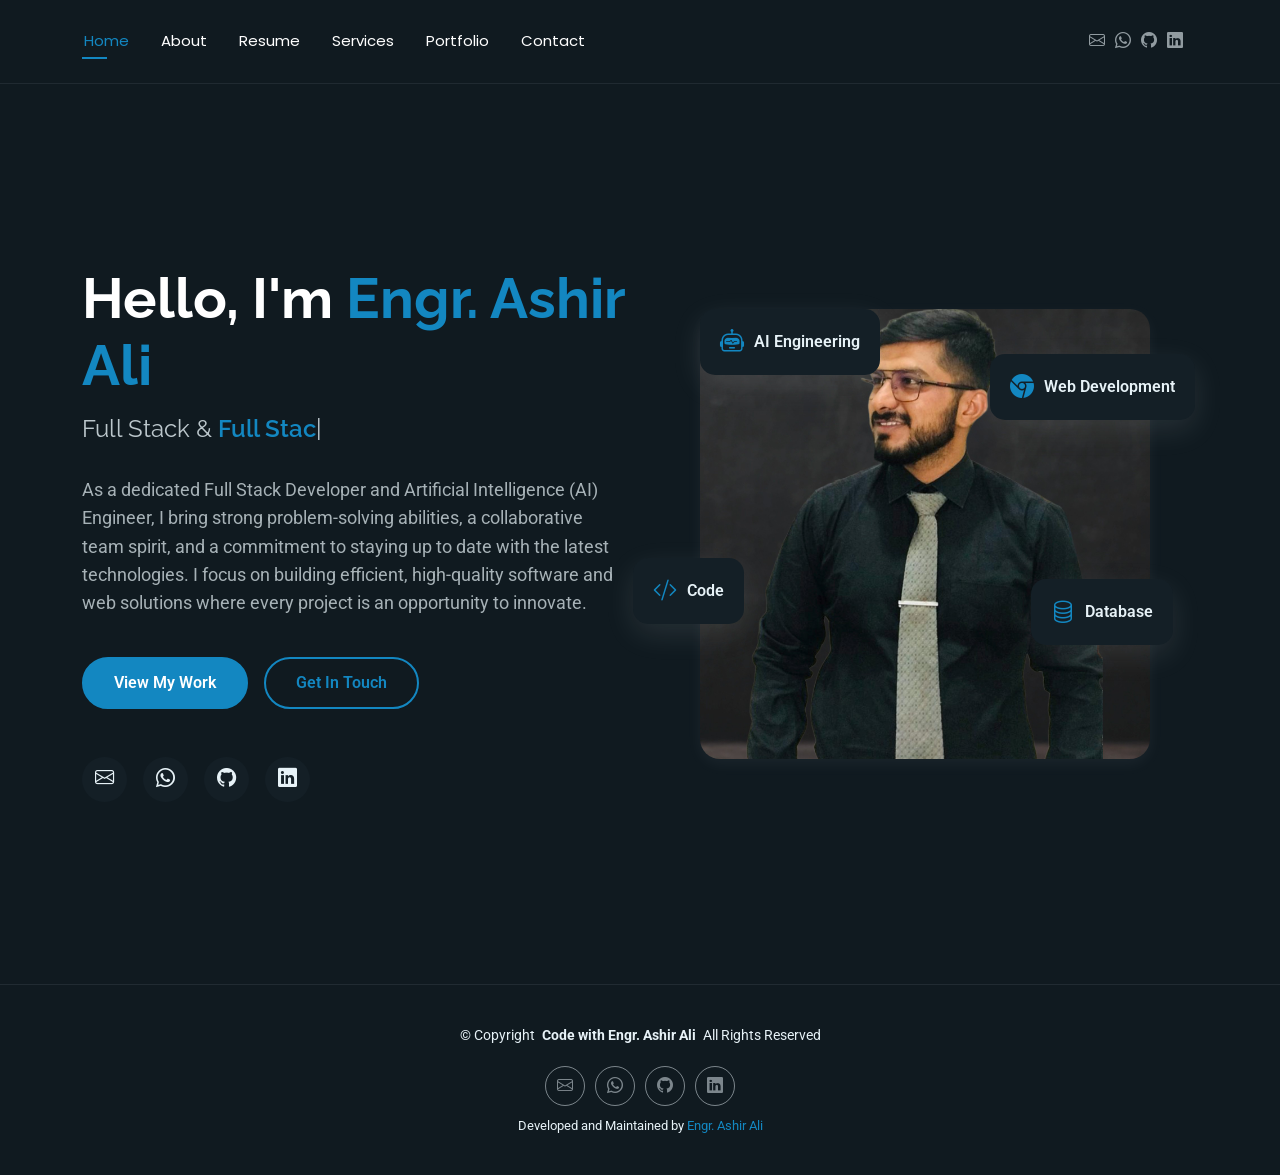
==== index.html @ 97f02782 "Initial commit - Portfolio website" ====
<!DOCTYPE html>
<html lang="en">

<head>
  <meta charset="utf-8">
  <meta content="width=device-width, initial-scale=1.0" name="viewport">
  <title>Home | Engr. Ashir Ali</title>
  <meta name="description" content="">
  <meta name="keywords" content="">

  <!-- Favicons -->
  <link href="assets/img/favicon.png" rel="icon">
  <link href="assets/img/apple-touch-icon.png" rel="apple-touch-icon">

  <!-- Fonts -->
  <link href="https://fonts.googleapis.com" rel="preconnect">
  <link href="https://fonts.gstatic.com" rel="preconnect" crossorigin>
  <link href="https://fonts.googleapis.com/css2?family=Roboto:ital,wght@0,100;0,300;0,400;0,500;0,700;0,900;1,100;1,300;1,400;1,500;1,700;1,900&family=Poppins:ital,wght@0,100;0,200;0,300;0,400;0,500;0,600;0,700;0,800;0,900;1,100;1,200;1,300;1,400;1,500;1,600;1,700;1,800;1,900&family=Raleway:ital,wght@0,100;0,200;0,300;0,400;0,500;0,600;0,700;0,800;0,900;1,100;1,200;1,300;1,400;1,500;1,600;1,700;1,800;1,900&display=swap" rel="stylesheet">

  <!-- Vendor CSS Files -->
  <link href="assets/vendor/bootstrap/css/bootstrap.min.css" rel="stylesheet">
  <link href="assets/vendor/bootstrap-icons/bootstrap-icons.css" rel="stylesheet">
  <link href="assets/vendor/aos/aos.css" rel="stylesheet">
  <link href="assets/vendor/swiper/swiper-bundle.min.css" rel="stylesheet">
  <link href="assets/vendor/glightbox/css/glightbox.min.css" rel="stylesheet">

  <!-- Main CSS File -->
  <link href="assets/css/main.css" rel="stylesheet">

  
</head>

<body class="index-page">

  <header id="header" class="header d-flex align-items-center light-background sticky-top">
    <div class="container position-relative d-flex align-items-center justify-content-between">

      <!-- <a href="index.html" class="logo d-flex align-items-center me-auto me-xl-0">
      <img src="assets/img/logo.webp" alt="">
      <h1 class="sitename">FolioOne</h1> 
    </a> -->

      <nav id="navmenu" class="navmenu">
        <ul>
          <li><a href="index.html" class="active">Home</a></li>
          <li><a href="about.html">About</a></li>
          <li><a href="resume.html">Resume</a></li>
          <li><a href="services.html">Services</a></li>
          <li><a href="portfolio.html">Portfolio</a></li>
          <!-- <li class="dropdown"><a href="#"><span>Dropdown</span> <i class="bi bi-chevron-down toggle-dropdown"></i></a>
            <ul>
              <li><a href="#">Dropdown 1</a></li>
              <li class="dropdown"><a href="#"><span>Deep Dropdown</span> <i class="bi bi-chevron-down toggle-dropdown"></i></a>
                <ul>
                  <li><a href="#">Deep Dropdown 1</a></li>
                  <li><a href="#">Deep Dropdown 2</a></li>
                  <li><a href="#">Deep Dropdown 3</a></li>
                  <li><a href="#">Deep Dropdown 4</a></li>
                  <li><a href="#">Deep Dropdown 5</a></li>
                </ul>
              </li>
              <li><a href="#">Dropdown 2</a></li>
              <li><a href="#">Dropdown 3</a></li>
              <li><a href="#">Dropdown 4</a></li>
            </ul>
          </li> -->
          <li><a href="contact.html">Contact</a></li>
        </ul>
        <i class="mobile-nav-toggle d-xl-none bi bi-list"></i>
      </nav>

      <div class="header-social-links">
        <a href="mailto:ashirbhalli482@gmail.com" target="_blank" class="email"><i class="bi bi-envelope"></i></a>
        <a href="https://chat.whatsapp.com/+96878351693" target="_blank" class="phone"><i class="bi bi-whatsapp"></i></a>
        <a href="https://github.com/ashirbhalli482-ops" target="_blank" rel="noopener noreferrer" class="github"><i class="bi bi-github"></i></a>
        <a href="https://www.linkedin.com/in/ashir-ali-4512831a4" target="_blank" rel="noopener noreferrer" class="linkedin"><i class="bi bi-linkedin"></i></a>
      </div>

    </div>
  </header>

  <main class="main">

    <!-- Hero Section -->
    <section id="hero" class="hero section">

      <div class="container" data-aos="fade-up" data-aos-delay="100">

        <div class="row gy-4 align-items-center">
          <div class="col-lg-6 order-2 order-lg-1">
            <div class="hero-content">
              <h1 data-aos="fade-up" data-aos-delay="200">Hello, I'm <span class="highlight">Engr. Ashir Ali</span></h1>
              <h2 data-aos="fade-up" data-aos-delay="300">Full Stack &amp; <span class="typed" data-typed-items="Full Stack Developer, AI Engineer, Software Engineer, ML Engineer, Web Developer"></span></h2>
              <p data-aos="fade-up" data-aos-delay="400">
                As a dedicated Full Stack Developer and Artificial Intelligence (AI) Engineer, I bring strong problem‑solving abilities,
                a collaborative team spirit, and a commitment to staying up to date with the latest technologies. I focus on building
                efficient, high‑quality software and web solutions where every project is an opportunity to innovate.
              </p>
              <div class="hero-actions" data-aos="fade-up" data-aos-delay="500">
                <a href="portfolio.html" class="btn btn-primary">View My Work</a>
                <a href="contact.html" class="btn btn-outline">Get In Touch</a>
              </div>
              <div class="social-links" data-aos="fade-up" data-aos-delay="600">
                <a href="mailto:ashirbhalli482@gmail.com" target="_blank"><i class="bi bi-envelope"></i></a>
                <a href="https://chat.whatsapp.com/+96878351693" target="_blank"><i class="bi bi-whatsapp"></i></a>
                <a href="https://github.com/ashirbhalli482-ops" target="_blank" rel="noopener noreferrer"><i class="bi bi-github"></i></a>
                <a href="https://www.linkedin.com/in/ashir-ali-4512831a4" target="_blank" rel="noopener noreferrer"><i class="bi bi-linkedin"></i></a>
              </div>
            </div>
          </div>
          <div class="col-lg-6 order-1 order-lg-2">
            <div class="hero-image" data-aos="zoom-in" data-aos-delay="300">
              <div class="image-wrapper">
                <img src="assets/img/profile/profile-square-11.jpg" alt="Sarah Mitchell" class="img-fluid">
                <div class="floating-elements">
                  <div class="floating-card design" data-aos="fade-left" data-aos-delay="900">
                    <i class="bi bi-browser-chrome"></i>
                    <span>Web Development</span>
                  </div>
                  <div class="floating-card code" data-aos="fade-right" data-aos-delay="900">
                    <i class="bi bi-code-slash"></i>
                    <span>Code</span>
                  </div>
                  <div class="floating-card ai" data-aos="fade-left" data-aos-delay="900">
                    <i class="bi bi-robot"></i>
                    <span>AI Engineering</span>
                  </div>
                  <div class="floating-card creativity" data-aos="fade-right" data-aos-delay="900">
                    <i class="bi bi-database"></i>
                    <span>Database</span>
                  </div>
                </div>
              </div>
            </div>
          </div>
        </div>

      </div>

    </section><!-- /Hero Section -->

  </main>

  <footer id="footer" class="footer">

    <div class="container">
      <div class="copyright text-center ">
        <p>© <span>Copyright</span> <strong class="px-1 sitename">Code with Engr. Ashir Ali</strong> <span>All Rights Reserved<br></span></p>
      </div>
      <div class="social-links d-flex justify-content-center">
        <a href="mailto:ashirbhalli482@gmail.com" target="_blank"><i class="bi bi-envelope"></i></a>
        <a href="https://chat.whatsapp.com/+96878351693" target="_blank"><i class="bi bi-whatsapp"></i></a>
        <a href="https://github.com/ashirbhalli482-ops" target="_blank" rel="noopener noreferrer"><i class="bi bi-github"></i></a>
        <a href="https://www.linkedin.com/in/ashir-ali-4512831a4" target="_blank" rel="noopener noreferrer"><i class="bi bi-linkedin"></i></a>
      </div>
      <div class="credits">
       
        Developed and Maintained by <a href="#">Engr. Ashir Ali</a> 
      </div>
    </div>

  </footer>

  <!-- Scroll Top -->
  <a href="#" id="scroll-top" class="scroll-top d-flex align-items-center justify-content-center"><i class="bi bi-arrow-up-short"></i></a>

  <!-- Preloader -->
  <div id="preloader"></div>

  <!-- Vendor JS Files -->
  <script src="assets/vendor/bootstrap/js/bootstrap.bundle.min.js"></script>
  <script src="assets/vendor/php-email-form/validate.js"></script>
  <script src="assets/vendor/aos/aos.js"></script>
  <script src="assets/vendor/typed.js/typed.umd.js"></script>
  <script src="assets/vendor/waypoints/noframework.waypoints.js"></script>
  <script src="assets/vendor/purecounter/purecounter_vanilla.js"></script>
  <script src="assets/vendor/swiper/swiper-bundle.min.js"></script>
  <script src="assets/vendor/imagesloaded/imagesloaded.pkgd.min.js"></script>
  <script src="assets/vendor/isotope-layout/isotope.pkgd.min.js"></script>
  <script src="assets/vendor/glightbox/js/glightbox.min.js"></script>

  <!-- Main JS File -->
  <script src="assets/js/main.js"></script>

</body>

</html>
---- assets/css/main.css ----
/**
* Template Name: FolioOne
* Template URL: https://bootstrapmade.com/folioone-bootstrap-portfolio-website-template/
* Updated: Aug 23 2025 with Bootstrap v5.3.7
* Author: BootstrapMade.com
* License: https://bootstrapmade.com/license/
*/

/*--------------------------------------------------------------
# Font & Color Variables
# Help: https://bootstrapmade.com/color-system/
--------------------------------------------------------------*/
/* Fonts */
:root {
  --default-font: "Roboto",  system-ui, -apple-system, "Segoe UI", Roboto, "Helvetica Neue", Arial, "Noto Sans", "Liberation Sans", sans-serif, "Apple Color Emoji", "Segoe UI Emoji", "Segoe UI Symbol", "Noto Color Emoji";
  --heading-font: "Raleway",  sans-serif;
  --nav-font: "Poppins",  sans-serif;
}

/* Global Colors - The following color variables are used throughout the website. Updating them here will change the color scheme of the entire website */
:root { 
  --background-color: #101a20; /* Background color for the entire website, including individual sections */
  --default-color: #e7f2f7; /* Default color used for the majority of the text content across the entire website */
  --heading-color: #ffffff; /* Color for headings, subheadings and title throughout the website */
  --accent-color: #1387c1; /* Accent color that represents your brand on the website. It's used for buttons, links, and other elements that need to stand out */
  --surface-color: #141f26; /* The surface color is used as a background of boxed elements within sections, such as cards, icon boxes, or other elements that require a visual separation from the global background. */
  --contrast-color: #ffffff; /* Contrast color for text, ensuring readability against backgrounds of accent, heading, or default colors. */
}

/* Nav Menu Colors - The following color variables are used specifically for the navigation menu. They are separate from the global colors to allow for more customization options */
:root {
  --nav-color: #ffffff;  /* The default color of the main navmenu links */
  --nav-hover-color: #1387c1; /* Applied to main navmenu links when they are hovered over or active */
  --nav-mobile-background-color: #213642; /* Used as the background color for mobile navigation menu */
  --nav-dropdown-background-color: #051117; /* Used as the background color for dropdown items that appear when hovering over primary navigation items */
  --nav-dropdown-color: #e7f2f7; /* Used for navigation links of the dropdown items in the navigation menu. */
  --nav-dropdown-hover-color: #1387c1; /* Similar to --nav-hover-color, this color is applied to dropdown navigation links when they are hovered over. */
}

/* Color Presets - These classes override global colors when applied to any section or element, providing reuse of the sam color scheme. */

.light-background {
  --background-color: #142027;
  --surface-color: #325264;
}

.dark-background {
  --background-color: #0b1419;
  --default-color: #ffffff;
  --heading-color: #ffffff;
  --surface-color: #252525;
  --contrast-color: #ffffff;
}

/* Smooth scroll */
:root {
  scroll-behavior: smooth;
}

/*--------------------------------------------------------------
# General Styling & Shared Classes
--------------------------------------------------------------*/
body {
  color: var(--default-color);
  background-color: var(--background-color);
  font-family: var(--default-font);
}

a {
  color: var(--accent-color);
  text-decoration: none;
  transition: 0.3s;
}

a:hover {
  color: color-mix(in srgb, var(--accent-color), transparent 25%);
  text-decoration: none;
}

h1,
h2,
h3,
h4,
h5,
h6 {
  color: var(--heading-color);
  font-family: var(--heading-font);
}

/* PHP Email Form Messages
------------------------------*/
.php-email-form .error-message {
  display: none;
  background: #df1529;
  color: #ffffff;
  text-align: left;
  padding: 15px;
  margin-bottom: 24px;
  font-weight: 600;
}

.php-email-form .sent-message {
  display: none;
  color: #ffffff;
  background: #059652;
  text-align: center;
  padding: 15px;
  margin-bottom: 24px;
  font-weight: 600;
}

.php-email-form .loading {
  display: none;
  background: var(--surface-color);
  text-align: center;
  padding: 15px;
  margin-bottom: 24px;
}

.php-email-form .loading:before {
  content: "";
  display: inline-block;
  border-radius: 50%;
  width: 24px;
  height: 24px;
  margin: 0 10px -6px 0;
  border: 3px solid var(--accent-color);
  border-top-color: var(--surface-color);
  animation: php-email-form-loading 1s linear infinite;
}

@keyframes php-email-form-loading {
  0% {
    transform: rotate(0deg);
  }

  100% {
    transform: rotate(360deg);
  }
}

/*--------------------------------------------------------------
# Global Header
--------------------------------------------------------------*/
.header {
  --background-color: rgba(255, 255, 255, 0);
  color: var(--default-color);
  background-color: var(--background-color);
  padding: 15px 0;
  transition: all 0.5s;
  z-index: 997;
  border-bottom: 1px solid color-mix(in srgb, var(--default-color), transparent 92%);
}

.header .logo {
  line-height: 1;
}

.header .logo img {
  max-height: 36px;
  margin-right: 8px;
}

.header .logo h1 {
  font-size: 32px;
  margin: 0;
  font-weight: 400;
  color: var(--heading-color);
}

.header .header-social-links {
  padding-right: 15px;
}

.header .header-social-links a {
  color: color-mix(in srgb, var(--default-color), transparent 40%);
  padding-left: 6px;
  display: inline-block;
  transition: 0.3s;
  font-size: 16px;
}

.header .header-social-links a:hover {
  color: var(--default-color);
}

.header .header-social-links a i {
  line-height: 0px;
}

@media (max-width: 1200px) {
  .header .logo {
    order: 1;
  }

  .header .header-social-links {
    order: 2;
  }

  .header .navmenu {
    order: 3;
  }
}

/* Global Header on Scroll
------------------------------*/
.scrolled .header {
  --background-color: rgba(16, 26, 32, 0.9);
}

/*--------------------------------------------------------------
# Navigation Menu
--------------------------------------------------------------*/
/* Desktop Navigation */
@media (min-width: 1200px) {
  .navmenu {
    padding: 0;
  }

  .navmenu ul {
    margin: 0;
    padding: 0;
    display: flex;
    list-style: none;
    align-items: center;
  }

  .navmenu li {
    position: relative;
  }

  .navmenu>ul>li {
    white-space: nowrap;
    padding: 15px 28px 15px 0;
  }

  .navmenu>ul>li:last-child {
    padding-right: 0;
  }

  .navmenu a,
  .navmenu a:focus {
    color: var(--nav-color);
    font-size: 15px;
    padding: 0 2px;
    font-family: var(--nav-font);
    font-weight: 400;
    display: flex;
    align-items: center;
    justify-content: space-between;
    white-space: nowrap;
    transition: 0.3s;
    position: relative;
  }

  .navmenu a i,
  .navmenu a:focus i {
    font-size: 12px;
    line-height: 0;
    margin-left: 5px;
    transition: 0.3s;
  }

  .navmenu>ul>li>a:before {
    content: "";
    position: absolute;
    height: 2px;
    bottom: -6px;
    left: 0;
    background-color: var(--nav-hover-color);
    visibility: hidden;
    width: 0px;
    transition: all 0.3s ease-in-out 0s;
  }

  .navmenu a:hover:before,
  .navmenu li:hover>a:before,
  .navmenu .active:before {
    visibility: visible;
    width: 25px;
  }

  .navmenu li:hover>a,
  .navmenu .active,
  .navmenu .active:focus {
    color: var(--nav-hover-color);
  }

  .navmenu .dropdown ul {
    margin: 0;
    padding: 10px 0;
    background: var(--nav-dropdown-background-color);
    display: block;
    position: absolute;
    visibility: hidden;
    left: -5px;
    top: 130%;
    opacity: 0;
    transition: 0.3s;
    border-radius: 4px;
    z-index: 99;
    box-shadow: 0px 0px 30px rgba(0, 0, 0, 0.1);
  }

  .navmenu .dropdown ul li {
    min-width: 200px;
  }

  .navmenu .dropdown ul a {
    padding: 10px 20px;
    font-size: 15px;
    text-transform: none;
    color: var(--nav-dropdown-color);
  }

  .navmenu .dropdown ul a i {
    font-size: 12px;
  }

  .navmenu .dropdown ul a:hover,
  .navmenu .dropdown ul .active:hover,
  .navmenu .dropdown ul li:hover>a {
    color: var(--nav-dropdown-hover-color);
  }

  .navmenu .dropdown:hover>ul {
    opacity: 1;
    top: 100%;
    visibility: visible;
  }

  .navmenu .dropdown .dropdown ul {
    top: 0;
    left: -90%;
    visibility: hidden;
  }

  .navmenu .dropdown .dropdown:hover>ul {
    opacity: 1;
    top: 0;
    left: -100%;
    visibility: visible;
  }
}

/* Mobile Navigation */
@media (max-width: 1199px) {
  .mobile-nav-toggle {
    color: var(--nav-color);
    font-size: 28px;
    line-height: 0;
    margin-right: 10px;
    cursor: pointer;
    transition: color 0.3s;
  }

  .navmenu {
    padding: 0;
    z-index: 9997;
  }

  .navmenu ul {
    display: none;
    list-style: none;
    position: absolute;
    inset: 60px 20px 20px 20px;
    padding: 10px 0;
    margin: 0;
    border-radius: 6px;
    background-color: var(--nav-mobile-background-color);
    border: 1px solid color-mix(in srgb, var(--default-color), transparent 90%);
    box-shadow: none;
    overflow-y: auto;
    transition: 0.3s;
    z-index: 9998;
  }

  .navmenu a,
  .navmenu a:focus {
    color: var(--nav-dropdown-color);
    padding: 10px 20px;
    font-family: var(--nav-font);
    font-size: 17px;
    font-weight: 500;
    display: flex;
    align-items: center;
    justify-content: space-between;
    white-space: nowrap;
    transition: 0.3s;
  }

  .navmenu a i,
  .navmenu a:focus i {
    font-size: 12px;
    line-height: 0;
    margin-left: 5px;
    width: 30px;
    height: 30px;
    display: flex;
    align-items: center;
    justify-content: center;
    border-radius: 50%;
    transition: 0.3s;
    background-color: color-mix(in srgb, var(--accent-color), transparent 90%);
  }

  .navmenu a i:hover,
  .navmenu a:focus i:hover {
    background-color: var(--accent-color);
    color: var(--contrast-color);
  }

  .navmenu a:hover,
  .navmenu .active,
  .navmenu .active:focus {
    color: var(--nav-dropdown-hover-color);
  }

  .navmenu .active i,
  .navmenu .active:focus i {
    background-color: var(--accent-color);
    color: var(--contrast-color);
    transform: rotate(180deg);
  }

  .navmenu .dropdown ul {
    position: static;
    display: none;
    z-index: 99;
    padding: 10px 0;
    margin: 10px 20px;
    background-color: var(--nav-dropdown-background-color);
    transition: all 0.5s ease-in-out;
  }

  .navmenu .dropdown ul ul {
    background-color: rgba(33, 37, 41, 0.1);
  }

  .navmenu .dropdown>.dropdown-active {
    display: block;
    background-color: rgba(33, 37, 41, 0.03);
  }

  .mobile-nav-active {
    overflow: hidden;
  }

  .mobile-nav-active .mobile-nav-toggle {
    color: #fff;
    position: absolute;
    font-size: 32px;
    top: 15px;
    right: 15px;
    margin-right: 0;
    z-index: 9999;
  }

  .mobile-nav-active .navmenu {
    position: fixed;
    overflow: hidden;
    inset: 0;
    background: rgba(33, 37, 41, 0.8);
    transition: 0.3s;
  }

  .mobile-nav-active .navmenu>ul {
    display: block;
  }
}

/*--------------------------------------------------------------
# Global Footer
--------------------------------------------------------------*/
.footer {
  color: var(--default-color);
  background-color: var(--background-color);
  font-size: 14px;
  padding: 40px 0;
  position: relative;
  border-top: 1px solid color-mix(in srgb, var(--default-color), transparent 92%);
}

.footer .copyright p {
  margin-bottom: 0;
}

.footer .social-links {
  margin-top: 20px;
}

.footer .social-links a {
  display: flex;
  align-items: center;
  justify-content: center;
  width: 40px;
  height: 40px;
  border-radius: 50%;
  border: 1px solid color-mix(in srgb, var(--default-color), transparent 50%);
  font-size: 16px;
  color: color-mix(in srgb, var(--default-color), transparent 50%);
  margin: 0 5px;
  transition: 0.3s;
}

.footer .social-links a:hover {
  color: var(--accent-color);
  border-color: var(--accent-color);
}

.footer .credits {
  margin-top: 10px;
  font-size: 13px;
  text-align: center;
}

/*--------------------------------------------------------------
# Preloader
--------------------------------------------------------------*/
#preloader {
  position: fixed;
  inset: 0;
  z-index: 9999;
  overflow: hidden;
  background-color: var(--background-color);
  transition: all 0.6s ease-out;
  width: 100%;
  height: 100vh;
}

#preloader:before,
#preloader:after {
  content: "";
  position: absolute;
  border: 4px solid var(--accent-color);
  border-radius: 50%;
  animation: animate-preloader 2s cubic-bezier(0, 0.2, 0.8, 1) infinite;
}

#preloader:after {
  animation-delay: -0.5s;
}

@keyframes animate-preloader {
  0% {
    width: 10px;
    height: 10px;
    top: calc(50% - 5px);
    left: calc(50% - 5px);
    opacity: 1;
  }

  100% {
    width: 72px;
    height: 72px;
    top: calc(50% - 36px);
    left: calc(50% - 36px);
    opacity: 0;
  }
}

/*--------------------------------------------------------------
# Scroll Top Button
--------------------------------------------------------------*/
.scroll-top {
  position: fixed;
  visibility: hidden;
  opacity: 0;
  right: 15px;
  bottom: -15px;
  z-index: 99999;
  background-color: var(--accent-color);
  width: 44px;
  height: 44px;
  border-radius: 50px;
  transition: all 0.4s;
}

.scroll-top i {
  font-size: 24px;
  color: var(--contrast-color);
  line-height: 0;
}

.scroll-top:hover {
  background-color: color-mix(in srgb, var(--accent-color), transparent 20%);
  color: var(--contrast-color);
}

.scroll-top.active {
  visibility: visible;
  opacity: 1;
  bottom: 15px;
}

/*--------------------------------------------------------------
# Disable aos animation delay on mobile devices
--------------------------------------------------------------*/
@media screen and (max-width: 768px) {
  [data-aos-delay] {
    transition-delay: 0 !important;
  }
}

/*--------------------------------------------------------------
# Global Page Titles & Breadcrumbs
--------------------------------------------------------------*/
.page-title {
  color: var(--default-color);
  background-color: var(--background-color);
  position: relative;
}

.page-title .heading {
  padding: 80px 0;
  border-top: 1px solid color-mix(in srgb, var(--default-color), transparent 90%);
}

.page-title .heading h1 {
  font-size: 38px;
  font-weight: 700;
}

.page-title nav {
  background-color: color-mix(in srgb, var(--default-color), transparent 96%);
  padding: 20px 0;
}

.page-title nav ol {
  display: flex;
  flex-wrap: wrap;
  list-style: none;
  padding: 0;
  margin: 0;
  font-size: 16px;
  font-weight: 400;
}

.page-title nav ol li+li {
  padding-left: 10px;
}

.page-title nav ol li+li::before {
  content: "/";
  display: inline-block;
  padding-right: 10px;
  color: color-mix(in srgb, var(--default-color), transparent 70%);
}

/*--------------------------------------------------------------
# Global Sections
--------------------------------------------------------------*/
section,
.section {
  color: var(--default-color);
  background-color: var(--background-color);
  padding: 60px 0;
  scroll-margin-top: 100px;
  overflow: clip;
}

@media (max-width: 1199px) {

  section,
  .section {
    scroll-margin-top: 66px;
  }
}

/*--------------------------------------------------------------
# Global Section Titles
--------------------------------------------------------------*/
.section-title {
  text-align: center;
  padding-bottom: 60px;
  position: relative;
}

.section-title h2 {
  font-size: 3.5rem;
  font-weight: 400;
  line-height: 1.2;
  color: var(--heading-color);
  margin-bottom: 1.5rem;
  letter-spacing: -1px;
}

@media (max-width: 768px) {
  .section-title h2 {
    font-size: 2.5rem;
  }
}

.section-title p {
  font-size: 1.125rem;
  line-height: 1.8;
  color: color-mix(in srgb, var(--default-color), transparent 25%);
  max-width: 900px;
  margin: 0 auto;
  text-wrap: balance;
}

/*--------------------------------------------------------------
# Hero Section
--------------------------------------------------------------*/
.hero {
  padding: 80px 0;
  min-height: 100vh;
  display: flex;
  align-items: center;
}

.hero .hero-content h1 {
  font-size: 3.5rem;
  font-weight: 700;
  margin-bottom: 1rem;
  line-height: 1.2;
}

.hero .hero-content h1 .highlight {
  color: var(--accent-color);
  position: relative;
}

.hero .hero-content h1 .highlight::after {
  content: "";
  position: absolute;
  bottom: 0;
  left: 0;
  width: 100%;
  height: 3px;
  background: linear-gradient(90deg, var(--accent-color), color-mix(in srgb, var(--accent-color), transparent 50%));
  border-radius: 2px;
}

@media (max-width: 768px) {
  .hero .hero-content h1 {
    font-size: 2.5rem;
  }
}

.hero .hero-content h2 {
  font-size: 1.5rem;
  font-weight: 400;
  margin-bottom: 2rem;
  color: color-mix(in srgb, var(--default-color), transparent 20%);
}

.hero .hero-content h2 .typed {
  color: var(--accent-color);
  font-weight: 600;
}

@media (max-width: 768px) {
  .hero .hero-content h2 {
    font-size: 1.25rem;
  }
}

.hero .hero-content p {
  font-size: 1.1rem;
  line-height: 1.6;
  margin-bottom: 2.5rem;
  color: color-mix(in srgb, var(--default-color), transparent 30%);
}

.hero .hero-actions {
  display: flex;
  gap: 1rem;
  margin-bottom: 3rem;
}

.hero .hero-actions .btn {
  padding: 12px 30px;
  border-radius: 50px;
  font-weight: 600;
  text-decoration: none;
  transition: all 0.3s ease;
  border: 2px solid;
}

.hero .hero-actions .btn.btn-primary {
  background: var(--accent-color);
  color: var(--contrast-color);
  border-color: var(--accent-color);
}

.hero .hero-actions .btn.btn-primary:hover {
  background: color-mix(in srgb, var(--accent-color), black 15%);
  border-color: color-mix(in srgb, var(--accent-color), black 15%);
  transform: translateY(-2px);
}

.hero .hero-actions .btn.btn-outline {
  background: transparent;
  color: var(--accent-color);
  border-color: var(--accent-color);
}

.hero .hero-actions .btn.btn-outline:hover {
  transform: translateY(-2px);
}

@media (max-width: 576px) {
  .hero .hero-actions {
    flex-direction: column;
  }

  .hero .hero-actions .btn {
    text-align: center;
  }
}

.hero .social-links {
  display: flex;
  gap: 1rem;
}

.hero .social-links a {
  width: 45px;
  height: 45px;
  background: var(--surface-color);
  border-radius: 50%;
  display: flex;
  align-items: center;
  justify-content: center;
  color: var(--default-color);
  font-size: 1.2rem;
  transition: all 0.3s ease;
}

.hero .social-links a:hover {
  background: var(--accent-color);
  color: var(--contrast-color);
  transform: translateY(-3px);
  box-shadow: 0 8px 25px color-mix(in srgb, var(--accent-color), transparent 70%);
}

.hero .hero-image {
  position: relative;
}

.hero .hero-image .image-wrapper {
  position: relative;
  max-width: 450px;
  margin: 0 auto;
}

.hero .hero-image .image-wrapper img {
  border-radius: 20px;
  box-shadow: 0 5px 15px color-mix(in srgb, var(--default-color), transparent 95%);
  transition: transform 0.3s ease;
}

.hero .hero-image .image-wrapper img:hover {
  transform: scale(1.02);
}

.hero .hero-image .floating-elements {
  position: absolute;
  top: 0;
  left: 0;
  right: 0;
  bottom: 0;
  pointer-events: none;
}

.hero .hero-image .floating-elements .floating-card {
  position: absolute;
  background: var(--surface-color);
  padding: 15px 20px;
  border-radius: 15px;
  box-shadow: 0 10px 30px color-mix(in srgb, var(--default-color), transparent 90%);
  display: flex;
  align-items: center;
  gap: 10px;
  font-weight: 600;
  animation: float 3s ease-in-out infinite;
}

.hero .hero-image .floating-elements .floating-card i {
  font-size: 1.5rem;
  color: var(--accent-color);
}

.hero .hero-image .floating-elements .floating-card.design {
  top: 10%;
  right: -10%;
  animation-delay: 0s;
}

.hero .hero-image .floating-elements .floating-card.code {
  bottom: 30%;
  left: -15%;
  animation-delay: 1s;
}

.hero .hero-image .floating-elements .floating-card.creativity {
  top: 60%;
  right: -5%;
  animation-delay: 2s;
}

@media (max-width: 992px) {
  .hero .hero-image .floating-elements .floating-card {
    display: none;
  }
}

@keyframes float {

  0%,
  100% {
    transform: translateY(0px);
  }

  50% {
    transform: translateY(-10px);
  }
}

@media (max-width: 992px) {
  .hero .hero-content {
    text-align: center;
    margin-bottom: 3rem;
  }
}

/*--------------------------------------------------------------
# About Section
--------------------------------------------------------------*/
.about .intro-content .eyebrow {
  display: inline-block;
  letter-spacing: 0.12em;
  text-transform: uppercase;
  font-size: 12px;
  color: color-mix(in srgb, var(--default-color), transparent 40%);
  margin-bottom: 16px;
}

.about .intro-content .headline {
  font-family: var(--heading-font);
  font-weight: 300;
  line-height: 1.2;
  font-size: clamp(28px, 4vw, 44px);
  margin: 0 0 24px 0;
}

.about .intro-content .lead {
  font-size: 18px;
  line-height: 1.8;
  color: color-mix(in srgb, var(--default-color), transparent 10%);
  margin-bottom: 24px;
}

.about .intro-content p {
  line-height: 1.8;
  margin-bottom: 24px;
  color: color-mix(in srgb, var(--default-color), transparent 5%);
}

.about .intro-content .cta-group {
  display: flex;
  gap: 24px;
  align-items: center;
  margin-top: 24px;
}

.about .intro-content .cta-group .btn-ghost {
  display: inline-flex;
  align-items: center;
  gap: 8px;
  padding: 12px 18px;
  border-radius: 6px;
  color: var(--accent-color);
  background: color-mix(in srgb, var(--accent-color), transparent 92%);
  border: 1px solid color-mix(in srgb, var(--accent-color), transparent 70%);
  transition: 0.3s ease-in-out;
}

.about .intro-content .cta-group .btn-ghost:hover,
.about .intro-content .cta-group .btn-ghost:focus {
  color: var(--contrast-color);
  background: var(--accent-color);
  border-color: var(--accent-color);
  outline: none;
  box-shadow: 0 0 0 3px color-mix(in srgb, var(--accent-color), transparent 70%);
}

.about .intro-content .cta-group .link-underline {
  display: inline-flex;
  align-items: center;
  gap: 8px;
  position: relative;
  color: var(--accent-color);
  padding-bottom: 4px;
  transition: 0.3s ease-in-out;
}

.about .intro-content .cta-group .link-underline::after {
  content: "";
  position: absolute;
  left: 0;
  right: 0;
  bottom: 0;
  height: 1px;
  background: color-mix(in srgb, var(--accent-color), transparent 40%);
  transform: scaleX(0.4);
  transform-origin: left;
  transition: 0.3s ease-in-out;
}

.about .intro-content .cta-group .link-underline:hover,
.about .intro-content .cta-group .link-underline:focus {
  color: color-mix(in srgb, var(--accent-color), transparent 10%);
  outline: none;
}

.about .intro-content .cta-group .link-underline:hover::after,
.about .intro-content .cta-group .link-underline:focus::after {
  transform: scaleX(1);
}

.about .profile-figure {
  margin: 0;
}

.about .profile-figure .profile-photo {
  width: 88%;
  max-width: 440px;
  border-radius: 18px;
  box-shadow: 0 10px 30px color-mix(in srgb, var(--default-color), transparent 92%);
  transform: translateY(0);
  transition: transform 0.3s ease-in-out;
}

.about .profile-figure .profile-caption {
  margin-top: 24px;
  display: flex;
  align-items: center;
  justify-content: center;
}

.about .profile-figure .profile-caption .meta {
  font-size: 14px;
  color: color-mix(in srgb, var(--default-color), transparent 20%);
}

.about .profile-figure .profile-caption .meta .funfact {
  font-size: 13px;
  margin-top: 4px;
  color: color-mix(in srgb, var(--default-color), transparent 35%);
}

.about .profile-figure:hover .profile-photo {
  transform: translateY(-4px);
}

.about .skill-item {
  padding: 24px;
  border-radius: 6px;
  transition: 0.3s ease-in-out;
  background: color-mix(in srgb, var(--surface-color), var(--accent-color) 2%);
  border: 1px solid color-mix(in srgb, var(--default-color), transparent 88%);
  height: 100%;
}

.about .skill-item i {
  font-size: 24px;
  color: var(--accent-color);
  margin-bottom: 16px;
  display: inline-block;
}

.about .skill-item h3 {
  font-size: 16px;
  margin-bottom: 6px;
  font-weight: 500;
}

.about .skill-item p {
  margin: 0;
  font-size: 14px;
  color: color-mix(in srgb, var(--default-color), transparent 25%);
}

.about .skill-item:hover {
  transform: translateY(-3px);
  border-color: color-mix(in srgb, var(--accent-color), transparent 60%);
  box-shadow: 0 10px 30px color-mix(in srgb, var(--default-color), transparent 92%);
}

.about .timeline-item {
  position: relative;
  padding-left: 26px;
}

.about .timeline-item time {
  display: inline-block;
  font-size: 12px;
  letter-spacing: 0.08em;
  text-transform: uppercase;
  color: color-mix(in srgb, var(--default-color), transparent 45%);
  margin-bottom: 6px;
}

.about .timeline-item h4 {
  font-size: 18px;
  font-weight: 400;
  margin: 0 0 6px;
}

.about .timeline-item p {
  font-size: 14px;
  color: color-mix(in srgb, var(--default-color), transparent 25%);
  margin: 0;
}

.about .timeline-item .dot {
  position: absolute;
  left: 0;
  top: 4px;
  width: 10px;
  height: 10px;
  border-radius: 50%;
  background: var(--accent-color);
  box-shadow: 0 0 0 6px color-mix(in srgb, var(--accent-color), transparent 80%);
}

.about .personal-quote {
  padding: 24px 0;
}

.about .personal-quote p {
  font-family: var(--heading-font);
  font-weight: 300;
  font-size: clamp(20px, 3vw, 28px);
  line-height: 1.5;
  color: color-mix(in srgb, var(--default-color), transparent 5%);
  margin: 0 auto;
  max-width: 800px;
}

.about .fact-pill {
  display: flex;
  align-items: center;
  justify-content: center;
  gap: 10px;
  padding: 10px 14px;
  border-radius: 999px;
  border: 1px solid color-mix(in srgb, var(--default-color), transparent 85%);
  background: var(--surface-color);
  color: color-mix(in srgb, var(--default-color), transparent 10%);
  transition: 0.3s ease-in-out;
}

.about .fact-pill i {
  color: var(--accent-color);
}

.about .fact-pill span {
  font-size: 14px;
}

.about .fact-pill:hover {
  transform: translateY(-2px);
  border-color: color-mix(in srgb, var(--accent-color), transparent 60%);
  box-shadow: 0 10px 30px color-mix(in srgb, var(--default-color), transparent 92%);
}

.about .fact-pill:focus-within {
  box-shadow: 0 0 0 3px color-mix(in srgb, var(--accent-color), transparent 70%);
}

@media (max-width: 992px) {
  .about .profile-figure {
    text-align: center !important;
  }

  .about .profile-figure .profile-photo {
    width: 72%;
  }

  .about .intro-content .cta-group {
    flex-wrap: wrap;
  }
}

@media (max-width: 576px) {
  .about .profile-figure .profile-photo {
    width: 100%;
  }
}

/*--------------------------------------------------------------
# Skills Section
--------------------------------------------------------------*/
.skills .skills-animation > [class*="col-"] {
  display: flex;
}

.skills .skill-box {
  background-color: var(--surface-color);
  padding: 2rem;
  border-radius: 8px;
  box-shadow: 0 0 20px rgba(0, 0, 0, 0.05);
  height: 100%;
  display: flex;
  flex-direction: column;
  justify-content: space-between;
}

.skills .skill-box h3 {
  font-size: 1.2rem;
  margin-bottom: 1rem;
  font-weight: 600;
}

.skills .skill-box p {
  font-size: 0.9rem;
  margin-bottom: 0.8rem;
  opacity: 0.6;
}

.skills .skill-box .progress {
  background-color: color-mix(in srgb, var(--accent-color), transparent 85%);
  border-radius: 50px;
  height: 8px;
  margin-top: 5px;
  overflow: hidden;
}

.skills .skill-box .progress .progress-bar {
  background-color: var(--accent-color);
  height: 100%;
  position: relative;
  border-radius: 50px;
  transition: 0.9s;
  width: 1px;
}

/*--------------------------------------------------------------
# Stats Section
--------------------------------------------------------------*/
.stats .avatars {
  position: relative;
}

.stats .avatars img {
  width: 60px;
  height: 60px;
  border: 3px solid var(--accent-color);
  margin-right: -15px;
  transition: transform 0.3s ease;
}

.stats .avatars img:hover {
  transform: translateY(-5px);
  z-index: 2;
}

.stats .counters h2 {
  color: var(--heading-color);
  font-size: 48px;
  font-weight: 700;
  margin-bottom: 10px;
}

.stats .counters h2 span {
  display: inline-block;
}

.stats .counters p {
  color: var(--default-color);
  font-size: 18px;
  margin: 0;
  opacity: 0.9;
}

@media (max-width: 991px) {
  .stats .row {
    text-align: center;
  }

  .stats .avatars {
    justify-content: center;
    margin-bottom: 40px;
  }

  .stats .counters h2 {
    font-size: 36px;
  }

  .stats .counters p {
    font-size: 16px;
  }

  .stats .counters .col-md-4 {
    margin-bottom: 30px;
  }

  .stats .counters .col-md-4:last-child {
    margin-bottom: 0;
  }
}

@media (max-width: 576px) {
  .stats {
    padding: 60px 0;
  }

  .stats .avatars {
    flex-wrap: wrap;
    justify-content: center;
  }

  .stats .avatars img {
    margin: 0 -8px;
  }
}

/*--------------------------------------------------------------
# Testimonials Section
--------------------------------------------------------------*/
.testimonials .testimonials-carousel,
.testimonials .testimonials-slider {
  overflow: hidden;
}

.testimonials .testimonial-item .testimonial-content {
  border-left: 3px solid var(--accent-color);
  padding-left: 30px;
}

.testimonials .testimonial-item .testimonial-img {
  border-radius: 50%;
  border: 4px solid var(--background-color);
  margin: 0 auto;
}

.testimonials .testimonial-item h3 {
  font-size: 20px;
  font-weight: bold;
  margin: 10px 0 5px 0;
}

.testimonials .testimonial-item h4 {
  font-size: 14px;
  color: color-mix(in srgb, var(--default-color), transparent 40%);
  margin: 0 0 10px 0;
}

.testimonials .testimonial-item .stars i {
  color: #ffc107;
  margin: 0 1px;
}

.testimonials .testimonial-item .quote-icon-left,
.testimonials .testimonial-item .quote-icon-right {
  color: color-mix(in srgb, var(--accent-color), transparent 50%);
  font-size: 26px;
  line-height: 0;
}

.testimonials .testimonial-item .quote-icon-left {
  display: inline-block;
  left: -5px;
  position: relative;
}

.testimonials .testimonial-item .quote-icon-right {
  display: inline-block;
  right: -5px;
  position: relative;
  top: 10px;
  transform: scale(-1, -1);
}

.testimonials .testimonial-item p {
  font-style: italic;
}

.testimonials .swiper-wrapper {
  height: auto;
}

.testimonials .swiper-pagination {
  margin-top: 30px;
  position: relative;
}

.testimonials .swiper-pagination .swiper-pagination-bullet {
  width: 12px;
  height: 12px;
  background-color: color-mix(in srgb, var(--default-color), transparent 85%);
  opacity: 1;
}

.testimonials .swiper-pagination .swiper-pagination-bullet-active {
  background-color: var(--accent-color);
}

/*--------------------------------------------------------------
# Resume Section
--------------------------------------------------------------*/
.resume .resume-item {
  margin-bottom: 3rem;
}

.resume .resume-item .resume-title {
  font-size: 1.75rem;
  font-weight: 700;
  margin-bottom: 1.5rem;
  padding-bottom: 1.5rem;
  position: relative;
  color: var(--heading-color);
}

.resume .resume-item .resume-title::after {
  content: "";
  position: absolute;
  display: block;
  width: 50px;
  height: 3px;
  background: var(--accent-color);
  bottom: 0;
  left: 0;
}

.resume .resume-item .resume-content {
  padding-left: 1.25rem;
  border-left: 2px solid color-mix(in srgb, var(--accent-color), transparent 85%);
}

.resume .resume-item article {
  position: relative;
  margin-bottom: 2.5rem;
}

.resume .resume-item article::before {
  content: "";
  position: absolute;
  width: 16px;
  height: 16px;
  border-radius: 50%;
  left: -1.8rem;
  top: 0.25rem;
  background: var(--background-color);
  border: 2px solid var(--accent-color);
}

.resume .resume-item article h4 {
  font-size: 1.25rem;
  font-weight: 600;
  margin-bottom: 0.5rem;
  color: var(--heading-color);
}

.resume .resume-item article h5 {
  font-size: 1rem;
  background: color-mix(in srgb, var(--accent-color), transparent 92%);
  padding: 0.375rem 0.75rem;
  display: inline-block;
  font-weight: 600;
  margin: 0.5rem 0;
  color: var(--accent-color);
  border-radius: 4px;
}

.resume .resume-item article .institution,
.resume .resume-item article .company {
  font-size: 1rem;
  margin-bottom: 1rem;
  color: color-mix(in srgb, var(--default-color), transparent 25%);
}

.resume .resume-item article p {
  margin-bottom: 1rem;
}

.resume .resume-item article ul {
  padding-left: 1.25rem;
  margin-bottom: 0;
}

.resume .resume-item article ul li {
  padding-bottom: 0.75rem;
  position: relative;
}

.resume .resume-item article ul li:last-child {
  padding-bottom: 0;
}

.resume .skill-item {
  margin-bottom: 2rem;
}

.resume .skill-item h4 {
  font-size: 1rem;
  font-weight: 600;
  margin-bottom: 0.75rem;
  color: var(--heading-color);
}

.resume .skill-item .progress {
  height: 0.75rem;
  background-color: color-mix(in srgb, var(--accent-color), transparent 92%);
  border-radius: 1rem;
  overflow: visible;
}

.resume .skill-item .progress .progress-bar {
  background-color: var(--accent-color);
  position: relative;
  border-radius: 1rem;
  width: 0;
  transition: width 1s ease;
}

.resume .skill-item .progress .progress-bar::after {
  content: attr(aria-valuenow) "%";
  position: absolute;
  right: 0;
  top: -1.75rem;
  font-size: 0.875rem;
  font-weight: 600;
  color: var(--accent-color);
}

@media (max-width: 991.98px) {
  .resume .resume-item {
    margin-bottom: 2rem;
  }
}

@media (max-width: 767.98px) {
  .resume .resume-content {
    padding-left: 1rem !important;
  }

  .resume article::before {
    left: -2rem !important;
  }
}

/*--------------------------------------------------------------
# Services Section
--------------------------------------------------------------*/
.services .service-item {
  display: flex;
  background-color: var(--surface-color);
  border-radius: 12px;
  padding: 2rem;
  height: 100%;
  position: relative;
  overflow: hidden;
  box-shadow: 0 5px 20px rgba(0, 0, 0, 0.03);
  transition: all 0.4s ease;
}

.services .service-item::before {
  content: "";
  position: absolute;
  left: 0;
  top: 0;
  height: 100%;
  width: 4px;
  background-color: var(--accent-color);
  transform: scaleY(0);
  transform-origin: bottom;
  transition: transform 0.4s cubic-bezier(0.65, 0, 0.35, 1);
}

.services .service-item:hover {
  box-shadow: 0 10px 30px rgba(0, 0, 0, 0.08);
  transform: translateY(-5px);
}

.services .service-item:hover::before {
  transform: scaleY(1);
}

.services .service-item:hover .service-icon {
  background-color: var(--accent-color);
  color: var(--contrast-color);
  transform: rotateY(180deg);
}

.services .service-item:hover .service-icon i {
  transform: rotateY(180deg);
}

.services .service-item:hover .service-link i {
  transform: translateX(5px);
}

.services .service-icon {
  flex-shrink: 0;
  width: 70px;
  height: 70px;
  border-radius: 12px;
  background-color: color-mix(in srgb, var(--accent-color), transparent 90%);
  color: var(--accent-color);
  display: flex;
  align-items: center;
  justify-content: center;
  margin-right: 1.5rem;
  transition: all 0.5s ease;
}

.services .service-icon i {
  font-size: 2rem;
  transition: transform 0.5s ease;
}

.services .service-content {
  flex-grow: 1;
}

.services .service-content h3 {
  font-size: 1.4rem;
  margin-bottom: 1rem;
  font-weight: 700;
  color: var(--heading-color);
}

.services .service-content p {
  margin-bottom: 1.25rem;
  color: color-mix(in srgb, var(--default-color), transparent 20%);
}

.services .service-link {
  display: inline-flex;
  align-items: center;
  color: var(--accent-color);
  font-weight: 600;
  text-decoration: none;
  transition: color 0.3s ease;
}

.services .service-link span {
  margin-right: 0.5rem;
}

.services .service-link i {
  transition: transform 0.3s ease;
}

.services .service-link:hover {
  color: color-mix(in srgb, var(--accent-color), transparent 25%);
}

@media (max-width: 767.98px) {
  .services .service-item {
    padding: 1.5rem;
    margin-bottom: 1rem;
  }

  .services .service-icon {
    width: 60px;
    height: 60px;
    margin-right: 1rem;
  }

  .services .service-icon i {
    font-size: 1.5rem;
  }

  .services .service-content h3 {
    font-size: 1.2rem;
    margin-bottom: 0.75rem;
  }

  .services .service-content p {
    margin-bottom: 1rem;
    font-size: 0.95rem;
  }
}

@media (max-width: 575.98px) {
  .services .service-item {
    flex-direction: column;
    text-align: center;
  }

  .services .service-item::before {
    width: 100%;
    height: 4px;
    transform: scaleX(0);
    transform-origin: left;
  }

  .services .service-item:hover::before {
    transform: scaleX(1);
  }

  .services .service-icon {
    margin-right: 0;
    margin-bottom: 1.25rem;
  }

  .services .service-link {
    justify-content: center;
  }
}

/*--------------------------------------------------------------
# Service Details Section
--------------------------------------------------------------*/
.service-details .service-hero {
  margin-bottom: 4rem;
}

.service-details .service-hero .service-meta {
  display: flex;
  align-items: center;
  gap: 1rem;
  margin-bottom: 1.5rem;
}

.service-details .service-hero .service-meta .service-category {
  background: color-mix(in srgb, var(--accent-color), transparent 85%);
  color: var(--accent-color);
  padding: 0.5rem 1rem;
  border-radius: 20px;
  font-size: 0.85rem;
  font-weight: 500;
  letter-spacing: 0.5px;
}

.service-details .service-hero .service-meta .reading-time {
  color: color-mix(in srgb, var(--default-color), transparent 50%);
  font-size: 0.9rem;
  font-weight: 300;
}

.service-details .service-hero h1 {
  font-size: 3.5rem;
  font-weight: 300;
  line-height: 1.2;
  margin-bottom: 1.5rem;
  color: var(--heading-color);
  letter-spacing: -0.02em;
}

.service-details .service-hero .service-description {
  font-size: 1.25rem;
  line-height: 1.7;
  color: color-mix(in srgb, var(--default-color), transparent 25%);
  font-weight: 300;
  margin: 0;
}

.service-details .service-visual {
  margin-bottom: 4rem;
  overflow: hidden;
  border-radius: 4px;
}

.service-details .service-visual img {
  width: 100%;
  height: 400px;
  object-fit: cover;
  transition: transform 0.5s ease;
}

.service-details .service-visual img:hover {
  transform: scale(1.02);
}

.service-details .service-narrative {
  margin-bottom: 5rem;
}

.service-details .service-narrative h3 {
  font-size: 2rem;
  font-weight: 300;
  margin-bottom: 2rem;
  color: var(--heading-color);
  letter-spacing: -0.01em;
}

.service-details .service-narrative p {
  font-size: 1.1rem;
  line-height: 1.8;
  margin-bottom: 2rem;
  color: var(--default-color);
  font-weight: 300;
}

.service-details .benefits-grid {
  display: grid;
  grid-template-columns: repeat(auto-fit, minmax(280px, 1fr));
  gap: 2.5rem;
  margin-top: 3rem;
}

.service-details .benefits-grid .benefit-card {
  text-align: center;
  padding: 0;
}

.service-details .benefits-grid .benefit-card .benefit-icon {
  width: 60px;
  height: 60px;
  background: color-mix(in srgb, var(--accent-color), transparent 90%);
  border-radius: 50%;
  display: flex;
  align-items: center;
  justify-content: center;
  margin: 0 auto 1.5rem;
  transition: all 0.3s ease;
}

.service-details .benefits-grid .benefit-card .benefit-icon i {
  font-size: 1.5rem;
  color: var(--accent-color);
}

.service-details .benefits-grid .benefit-card:hover .benefit-icon {
  background: var(--accent-color);
  transform: translateY(-2px);
}

.service-details .benefits-grid .benefit-card:hover .benefit-icon i {
  color: var(--contrast-color);
}

.service-details .benefits-grid .benefit-card h4 {
  font-size: 1.2rem;
  font-weight: 400;
  margin-bottom: 1rem;
  color: var(--heading-color);
}

.service-details .benefits-grid .benefit-card p {
  font-size: 1rem;
  line-height: 1.6;
  color: color-mix(in srgb, var(--default-color), transparent 30%);
  margin: 0;
}

.service-details .timeline-section {
  margin-bottom: 4rem;
}

.service-details .timeline-section h3 {
  font-size: 2rem;
  font-weight: 300;
  margin-bottom: 3rem;
  color: var(--heading-color);
  letter-spacing: -0.01em;
}

.service-details .timeline-section .timeline {
  position: relative;
}

.service-details .timeline-section .timeline::before {
  content: "";
  position: absolute;
  left: 30px;
  top: 0;
  bottom: 0;
  width: 1px;
  background: color-mix(in srgb, var(--default-color), transparent 85%);
}

.service-details .timeline-section .timeline .timeline-item {
  position: relative;
  padding-left: 80px;
  margin-bottom: 3rem;
}

.service-details .timeline-section .timeline .timeline-item:last-child {
  margin-bottom: 0;
}

.service-details .timeline-section .timeline .timeline-item .timeline-marker {
  position: absolute;
  left: 0;
  top: 0;
  width: 60px;
  height: 60px;
  background: var(--surface-color);
  border: 2px solid color-mix(in srgb, var(--accent-color), transparent 70%);
  border-radius: 50%;
  display: flex;
  align-items: center;
  justify-content: center;
  z-index: 1;
}

.service-details .timeline-section .timeline .timeline-item .timeline-marker span {
  font-size: 1.2rem;
  font-weight: 500;
  color: var(--accent-color);
}

.service-details .timeline-section .timeline .timeline-item .timeline-content h4 {
  font-size: 1.3rem;
  font-weight: 400;
  margin-bottom: 0.75rem;
  color: var(--heading-color);
}

.service-details .timeline-section .timeline .timeline-item .timeline-content p {
  font-size: 1rem;
  line-height: 1.6;
  margin-bottom: 0.5rem;
  color: var(--default-color);
}

.service-details .timeline-section .timeline .timeline-item .timeline-content small {
  color: color-mix(in srgb, var(--default-color), transparent 40%);
  font-size: 0.9rem;
  font-weight: 500;
}

.service-details .service-sidebar {
  padding-left: 2rem;
}

@media (max-width: 992px) {
  .service-details .service-sidebar {
    padding-left: 0;
    margin-top: 4rem;
  }
}

.service-details .overview-card,
.service-details .success-story,
.service-details .consultation-form {
  background: var(--surface-color);
  border-radius: 8px;
  padding: 2.5rem;
  margin-bottom: 2.5rem;
  border: 1px solid color-mix(in srgb, var(--default-color), transparent 93%);
  transition: all 0.3s ease;
}

.service-details .overview-card:hover,
.service-details .success-story:hover,
.service-details .consultation-form:hover {
  border-color: color-mix(in srgb, var(--accent-color), transparent 80%);
}

.service-details .overview-card .overview-header h4 {
  font-size: 1.4rem;
  font-weight: 400;
  margin-bottom: 2rem;
  color: var(--heading-color);
}

.service-details .overview-card .overview-stats {
  display: grid;
  grid-template-columns: repeat(3, 1fr);
  gap: 1.5rem;
  margin-bottom: 2rem;
}

.service-details .overview-card .overview-stats .stat-item {
  text-align: center;
}

.service-details .overview-card .overview-stats .stat-item .stat-number {
  font-size: 2rem;
  font-weight: 300;
  color: var(--accent-color);
  line-height: 1;
  margin-bottom: 0.5rem;
}

.service-details .overview-card .overview-stats .stat-item .stat-label {
  font-size: 0.85rem;
  color: color-mix(in srgb, var(--default-color), transparent 40%);
  font-weight: 500;
  text-transform: uppercase;
  letter-spacing: 0.5px;
}

.service-details .overview-card .overview-details {
  border-top: 1px solid color-mix(in srgb, var(--default-color), transparent 90%);
  padding-top: 1.5rem;
}

.service-details .overview-card .overview-details .detail-row {
  display: flex;
  justify-content: space-between;
  align-items: center;
  margin-bottom: 1rem;
}

.service-details .overview-card .overview-details .detail-row:last-child {
  margin-bottom: 0;
}

.service-details .overview-card .overview-details .detail-row .detail-label {
  font-size: 0.95rem;
  color: color-mix(in srgb, var(--default-color), transparent 30%);
  font-weight: 400;
}

.service-details .overview-card .overview-details .detail-row .detail-value {
  font-size: 0.95rem;
  color: var(--heading-color);
  font-weight: 500;
}

.service-details .success-story .story-quote p {
  font-size: 1.1rem;
  line-height: 1.7;
  color: color-mix(in srgb, var(--default-color), transparent 20%);
  font-style: italic;
  margin-bottom: 2rem;
}

.service-details .success-story .story-author {
  display: flex;
  align-items: center;
  gap: 1rem;
  margin-bottom: 1.5rem;
}

.service-details .success-story .story-author .author-avatar {
  width: 50px;
  height: 50px;
  border-radius: 50%;
  object-fit: cover;
}

.service-details .success-story .story-author .author-details h5 {
  font-size: 1rem;
  font-weight: 500;
  margin-bottom: 0.25rem;
  color: var(--heading-color);
}

.service-details .success-story .story-author .author-details span {
  display: block;
  font-size: 0.9rem;
  color: color-mix(in srgb, var(--default-color), transparent 40%);
  margin-bottom: 0.25rem;
}

.service-details .success-story .story-author .author-details small {
  font-size: 0.8rem;
  color: color-mix(in srgb, var(--default-color), transparent 50%);
}

.service-details .success-story .story-metrics {
  display: grid;
  grid-template-columns: repeat(2, 1fr);
  gap: 1rem;
  padding-top: 1.5rem;
  border-top: 1px solid color-mix(in srgb, var(--default-color), transparent 90%);
}

.service-details .success-story .story-metrics .metric {
  text-align: center;
}

.service-details .success-story .story-metrics .metric .metric-value {
  font-size: 1.5rem;
  font-weight: 500;
  color: var(--accent-color);
  display: block;
  margin-bottom: 0.25rem;
}

.service-details .success-story .story-metrics .metric .metric-label {
  font-size: 0.8rem;
  color: color-mix(in srgb, var(--default-color), transparent 40%);
  text-transform: uppercase;
  letter-spacing: 0.5px;
}

.service-details .consultation-form .form-header {
  margin-bottom: 2rem;
}

.service-details .consultation-form .form-header h4 {
  font-size: 1.4rem;
  font-weight: 400;
  margin-bottom: 0.75rem;
  color: var(--heading-color);
}

.service-details .consultation-form .form-header p {
  font-size: 0.95rem;
  line-height: 1.6;
  color: color-mix(in srgb, var(--default-color), transparent 30%);
  margin: 0;
}

.service-details .consultation-form .form-group {
  margin-bottom: 1.5rem;
}

.service-details .consultation-form .form-input {
  width: 100%;
  padding: 1rem;
  border: 1px solid color-mix(in srgb, var(--default-color), transparent 85%);
  border-radius: 4px;
  font-size: 0.95rem;
  transition: all 0.3s ease;
  background: transparent;
}

.service-details .consultation-form .form-input:focus {
  outline: none;
  border-color: var(--accent-color);
  box-shadow: 0 0 0 3px color-mix(in srgb, var(--accent-color), transparent 90%);
}

.service-details .consultation-form input[type=text],
.service-details .consultation-form input[type=email],
.service-details .consultation-form input[type=tel],
.service-details .consultation-form select,
.service-details .consultation-form textarea {
  color: var(--default-color);
  background-color: var(--surface-color);
  font-size: 14px;
  border-color: color-mix(in srgb, var(--default-color), transparent 80%);
}

.service-details .consultation-form input[type=text]:focus,
.service-details .consultation-form input[type=email]:focus,
.service-details .consultation-form input[type=tel]:focus,
.service-details .consultation-form select:focus,
.service-details .consultation-form textarea:focus {
  border-color: var(--accent-color);
}

.service-details .consultation-form input[type=text]::placeholder,
.service-details .consultation-form input[type=email]::placeholder,
.service-details .consultation-form input[type=tel]::placeholder,
.service-details .consultation-form select::placeholder,
.service-details .consultation-form textarea::placeholder {
  color: color-mix(in srgb, var(--default-color), transparent 70%);
}

.service-details .consultation-form .btn-consultation {
  background: var(--accent-color);
  color: var(--contrast-color);
  border: none;
  padding: 1rem 2rem;
  border-radius: 4px;
  font-size: 0.95rem;
  font-weight: 500;
  width: 100%;
  display: flex;
  align-items: center;
  justify-content: center;
  gap: 0.5rem;
  transition: all 0.3s ease;
  text-transform: none;
}

.service-details .consultation-form .btn-consultation:hover {
  background: color-mix(in srgb, var(--accent-color), transparent 10%);
  transform: translateY(-1px);
}

.service-details .consultation-form .btn-consultation i {
  font-size: 0.9rem;
}

@media (max-width: 768px) {
  .service-details .service-hero h1 {
    font-size: 2.5rem;
  }

  .service-details .service-hero .service-description {
    font-size: 1.1rem;
  }

  .service-details .service-visual img {
    height: 250px;
  }

  .service-details .benefits-grid {
    grid-template-columns: 1fr;
    gap: 2rem;
  }

  .service-details .timeline-section .timeline::before {
    left: 20px;
  }

  .service-details .timeline-section .timeline .timeline-item {
    padding-left: 60px;
  }

  .service-details .timeline-section .timeline .timeline-item .timeline-marker {
    width: 40px;
    height: 40px;
  }

  .service-details .timeline-section .timeline .timeline-item .timeline-marker span {
    font-size: 1rem;
  }

  .service-details .overview-card .overview-stats {
    grid-template-columns: 1fr;
    gap: 1rem;
  }
}

/*--------------------------------------------------------------
# Portfolio Section
--------------------------------------------------------------*/
.portfolio .portfolio-filters {
  display: flex;
  justify-content: center;
  flex-wrap: wrap;
  gap: 10px;
  margin-bottom: 30px;
  padding: 0;
  list-style: none;
}

.portfolio .portfolio-filters li {
  padding: 8px 20px;
  font-size: 0.95rem;
  font-weight: 500;
  border-radius: 30px;
  cursor: pointer;
  transition: all 0.3s ease;
  background-color: color-mix(in srgb, var(--accent-color), transparent 90%);
  color: var(--accent-color);
}

.portfolio .portfolio-filters li:hover {
  background-color: color-mix(in srgb, var(--accent-color), transparent 80%);
}

.portfolio .portfolio-filters li.filter-active {
  background-color: var(--accent-color);
  color: var(--contrast-color);
}

.portfolio .portfolio-card {
  background-color: var(--surface-color);
  border-radius: 10px;
  overflow: hidden;
  box-shadow: 0 5px 15px rgba(0, 0, 0, 0.05);
  margin-bottom: 30px;
  transition: all 0.3s ease;
}

.portfolio .portfolio-card:hover {
  transform: translateY(-10px);
  box-shadow: 0 10px 30px rgba(0, 0, 0, 0.1);
}

.portfolio .portfolio-card:hover .portfolio-img .portfolio-overlay {
  opacity: 1;
}

.portfolio .portfolio-card:hover .portfolio-img img {
  transform: scale(1.1);
}

.portfolio .portfolio-card .portfolio-img {
  position: relative;
  overflow: hidden;
}

.portfolio .portfolio-card .portfolio-img img {
  width: 100%;
  height: auto;
  transition: transform 0.5s ease;
}

.portfolio .portfolio-card .portfolio-img .portfolio-overlay {
  position: absolute;
  top: 0;
  left: 0;
  width: 100%;
  height: 100%;
  background: rgba(0, 0, 0, 0.6);
  display: flex;
  align-items: center;
  justify-content: center;
  gap: 15px;
  opacity: 0;
  transition: all 0.3s ease;
}

.portfolio .portfolio-card .portfolio-img .portfolio-overlay a {
  width: 45px;
  height: 45px;
  background-color: var(--accent-color);
  color: var(--contrast-color);
  border-radius: 50%;
  display: flex;
  align-items: center;
  justify-content: center;
  font-size: 1.2rem;
  transition: all 0.3s ease;
}

.portfolio .portfolio-card .portfolio-img .portfolio-overlay a:hover {
  background-color: color-mix(in srgb, var(--accent-color), #fff 20%);
  transform: translateY(-5px);
}

.portfolio .portfolio-card .portfolio-info {
  padding: 20px;
}

.portfolio .portfolio-card .portfolio-info h4 {
  font-size: 1.2rem;
  font-weight: 700;
  margin-bottom: 5px;
  color: var(--heading-color);
}

.portfolio .portfolio-card .portfolio-info p {
  font-size: 0.9rem;
  color: var(--default-color);
  margin-bottom: 10px;
}

.portfolio .portfolio-card .portfolio-info .portfolio-tags {
  display: flex;
  flex-wrap: wrap;
  gap: 8px;
}

.portfolio .portfolio-card .portfolio-info .portfolio-tags span {
  font-size: 0.8rem;
  padding: 4px 12px;
  border-radius: 20px;
  background-color: color-mix(in srgb, var(--accent-color), transparent 90%);
  color: var(--accent-color);
}

.portfolio .btn-primary {
  background-color: var(--accent-color);
  border-color: var(--accent-color);
  color: var(--contrast-color);
  padding: 12px 30px;
  font-weight: 600;
  border-radius: 5px;
  transition: all 0.3s ease;
}

.portfolio .btn-primary:hover {
  background-color: color-mix(in srgb, var(--accent-color), #000 10%);
  border-color: color-mix(in srgb, var(--accent-color), #000 10%);
  transform: translateY(-3px);
  box-shadow: 0 5px 15px rgba(0, 0, 0, 0.1);
}

/*--------------------------------------------------------------
# Portfolio Details Section
--------------------------------------------------------------*/
.portfolio-details {
  --section-spacing: 2.5rem;
}

.portfolio-details .portfolio-details-media {
  position: relative;
}

.portfolio-details .portfolio-details-media .main-image {
  margin-bottom: 1rem;
  border-radius: 20px;
  overflow: hidden;
  box-shadow: 0 10px 30px rgba(0, 0, 0, 0.08);
}

.portfolio-details .portfolio-details-media .main-image .portfolio-details-slider {
  position: relative;
}

.portfolio-details .portfolio-details-media .main-image .portfolio-details-slider .swiper-wrapper {
  height: auto !important;
}

.portfolio-details .portfolio-details-media .main-image .portfolio-details-slider .swiper-slide img {
  aspect-ratio: 3/2;
  object-fit: cover;
  width: 100%;
}

.portfolio-details .portfolio-details-media .main-image .portfolio-details-slider .swiper-button-next,
.portfolio-details .portfolio-details-media .main-image .portfolio-details-slider .swiper-button-prev {
  background-color: var(--contrast-color);
  width: 40px;
  height: 40px;
  border-radius: 50%;
  transition: all 0.3s ease;
}

.portfolio-details .portfolio-details-media .main-image .portfolio-details-slider .swiper-button-next:after,
.portfolio-details .portfolio-details-media .main-image .portfolio-details-slider .swiper-button-prev:after {
  font-size: 16px;
  color: var(--accent-color);
  font-weight: bold;
}

.portfolio-details .portfolio-details-media .main-image .portfolio-details-slider .swiper-button-next:hover,
.portfolio-details .portfolio-details-media .main-image .portfolio-details-slider .swiper-button-prev:hover {
  background-color: var(--accent-color);
}

.portfolio-details .portfolio-details-media .main-image .portfolio-details-slider .swiper-button-next:hover:after,
.portfolio-details .portfolio-details-media .main-image .portfolio-details-slider .swiper-button-prev:hover:after {
  color: var(--contrast-color);
}

.portfolio-details .portfolio-details-media .thumbnail-grid img {
  height: 80px;
  object-fit: cover;
  border-radius: 8px;
  cursor: pointer;
  transition: all 0.3s ease;
  box-shadow: 0 4px 10px rgba(0, 0, 0, 0.05);
}

.portfolio-details .portfolio-details-media .thumbnail-grid img:hover {
  transform: translateY(-5px);
  box-shadow: 0 8px 15px rgba(0, 0, 0, 0.1);
}

.portfolio-details .portfolio-details-media .tech-stack-badges {
  display: flex;
  flex-wrap: wrap;
  gap: 10px;
  margin-top: 1.5rem;
}

.portfolio-details .portfolio-details-media .tech-stack-badges span {
  display: inline-block;
  padding: 6px 12px;
  font-size: 13px;
  font-weight: 500;
  border-radius: 20px;
  background-color: color-mix(in srgb, var(--heading-color), transparent 85%);
  color: var(--heading-color);
  transition: all 0.3s ease;
}

.portfolio-details .portfolio-details-media .tech-stack-badges span:hover {
  background-color: color-mix(in srgb, var(--heading-color), transparent 70%);
  transform: translateY(-2px);
}

.portfolio-details .portfolio-details-content {
  padding: 0 0 0 2rem;
  height: 100%;
  display: flex;
  flex-direction: column;
}

.portfolio-details .portfolio-details-content .project-meta {
  display: flex;
  flex-wrap: wrap;
  justify-content: space-between;
  margin-bottom: 1.5rem;
}

.portfolio-details .portfolio-details-content .project-meta .badge-wrapper .project-badge {
  display: inline-block;
  padding: 8px 16px;
  background-color: color-mix(in srgb, var(--accent-color), transparent 90%);
  color: var(--accent-color);
  border-radius: 30px;
  font-weight: 600;
  font-size: 14px;
}

.portfolio-details .portfolio-details-content .project-meta .date-client {
  display: flex;
  gap: 1.5rem;
}

.portfolio-details .portfolio-details-content .project-meta .date-client .meta-item {
  display: flex;
  align-items: center;
  font-size: 14px;
  color: color-mix(in srgb, var(--default-color), transparent 30%);
}

.portfolio-details .portfolio-details-content .project-meta .date-client .meta-item i {
  margin-right: 6px;
  color: var(--accent-color);
}

.portfolio-details .portfolio-details-content .project-title {
  font-size: 2.2rem;
  margin-bottom: 1rem;
  font-weight: 700;
  line-height: 1.2;
  color: var(--heading-color);
}

.portfolio-details .portfolio-details-content .project-website {
  display: flex;
  align-items: center;
  margin-bottom: 1.5rem;
}

.portfolio-details .portfolio-details-content .project-website i {
  font-size: 22px;
  color: var(--accent-color);
  margin-right: 8px;
}

.portfolio-details .portfolio-details-content .project-website a {
  font-weight: 500;
  transition: all 0.3s;
}

.portfolio-details .portfolio-details-content .project-website a:hover {
  letter-spacing: 0.5px;
}

.portfolio-details .portfolio-details-content .project-overview {
  margin-bottom: var(--section-spacing);
}

.portfolio-details .portfolio-details-content .project-overview .lead {
  font-size: 1.1rem;
  line-height: 1.7;
  color: color-mix(in srgb, var(--default-color), transparent 15%);
  margin-bottom: 1.5rem;
}

.portfolio-details .portfolio-details-content .project-overview .project-accordion .accordion-item {
  border: none;
  background: none;
  margin-bottom: 10px;
}

.portfolio-details .portfolio-details-content .project-overview .project-accordion .accordion-item .accordion-header .accordion-button {
  padding: 1rem;
  font-weight: 600;
  font-size: 1rem;
  color: var(--heading-color);
  background-color: color-mix(in srgb, var(--surface-color), transparent 70%);
  border-radius: 8px !important;
  box-shadow: none;
}

.portfolio-details .portfolio-details-content .project-overview .project-accordion .accordion-item .accordion-header .accordion-button:not(.collapsed) {
  background-color: var(--surface-color);
  color: var(--accent-color);
  border-bottom-left-radius: 0 !important;
  border-bottom-right-radius: 0 !important;
  box-shadow: 0 4px 10px rgba(0, 0, 0, 0.03);
}

.portfolio-details .portfolio-details-content .project-overview .project-accordion .accordion-item .accordion-header .accordion-button:not(.collapsed) i {
  color: var(--accent-color);
}

.portfolio-details .portfolio-details-content .project-overview .project-accordion .accordion-item .accordion-header .accordion-button::after {
  background-size: 14px;
  width: 14px;
  height: 14px;
}

.portfolio-details .portfolio-details-content .project-overview .project-accordion .accordion-item .accordion-header .accordion-button i {
  font-size: 1.1rem;
}

.portfolio-details .portfolio-details-content .project-overview .project-accordion .accordion-item .accordion-body {
  padding: 1rem;
  background-color: var(--surface-color);
  border-bottom-left-radius: 8px;
  border-bottom-right-radius: 8px;
}

.portfolio-details .portfolio-details-content .project-overview .project-accordion .accordion-item .accordion-body p {
  margin-bottom: 0;
  color: color-mix(in srgb, var(--default-color), transparent 25%);
  line-height: 1.6;
}

.portfolio-details .portfolio-details-content .project-features {
  margin-bottom: var(--section-spacing);
}

.portfolio-details .portfolio-details-content .project-features h3 {
  display: flex;
  align-items: center;
  font-size: 1.25rem;
  margin-bottom: 1.2rem;
}

.portfolio-details .portfolio-details-content .project-features h3 i {
  margin-right: 10px;
  color: var(--accent-color);
  font-size: 1.1em;
}

.portfolio-details .portfolio-details-content .project-features .feature-list {
  list-style: none;
  padding-left: 0;
}

.portfolio-details .portfolio-details-content .project-features .feature-list li {
  display: flex;
  align-items: center;
  padding: 8px 0;
  font-size: 15px;
  color: color-mix(in srgb, var(--default-color), transparent 15%);
}

.portfolio-details .portfolio-details-content .project-features .feature-list li i {
  color: var(--accent-color);
  margin-right: 10px;
  font-size: 1.1em;
}

.portfolio-details .portfolio-details-content .cta-buttons {
  display: flex;
  flex-wrap: wrap;
  gap: 1rem;
  margin-top: auto;
}

.portfolio-details .portfolio-details-content .cta-buttons .btn-view-project {
  padding: 12px 28px;
  background-color: var(--accent-color);
  color: var(--contrast-color);
  border-radius: 30px;
  font-weight: 500;
  transition: all 0.3s ease;
}

.portfolio-details .portfolio-details-content .cta-buttons .btn-view-project:hover {
  background-color: color-mix(in srgb, var(--accent-color), black 15%);
  transform: translateY(-3px);
  box-shadow: 0 8px 15px rgba(0, 0, 0, 0.1);
}

.portfolio-details .portfolio-details-content .cta-buttons .btn-next-project {
  padding: 12px 28px;
  background-color: color-mix(in srgb, var(--heading-color), transparent 90%);
  color: var(--heading-color);
  border-radius: 30px;
  font-weight: 500;
  transition: all 0.3s ease;
  display: flex;
  align-items: center;
  gap: 8px;
}

.portfolio-details .portfolio-details-content .cta-buttons .btn-next-project i {
  transition: transform 0.3s ease;
}

.portfolio-details .portfolio-details-content .cta-buttons .btn-next-project:hover {
  background-color: color-mix(in srgb, var(--heading-color), transparent 80%);
}

.portfolio-details .portfolio-details-content .cta-buttons .btn-next-project:hover i {
  transform: translateX(3px);
}

@media (max-width: 1199.98px) {
  .portfolio-details .portfolio-details-content {
    padding-left: 1rem;
  }
}

@media (max-width: 991.98px) {
  .portfolio-details .portfolio-details-content {
    padding: 2rem 0 0 0;
  }

  .portfolio-details .portfolio-details-content .cta-buttons {
    margin-top: 2rem;
  }
}

@media (max-width: 767.98px) {
  .portfolio-details .project-meta {
    flex-direction: column;
    gap: 1rem;
  }

  .portfolio-details .project-meta .date-client {
    flex-direction: column;
    gap: 0.5rem;
  }

  .portfolio-details .cta-buttons {
    flex-direction: column;
    width: 100%;
  }

  .portfolio-details .cta-buttons a {
    width: 100%;
    text-align: center;
  }
}

/*--------------------------------------------------------------
# Contact Section
--------------------------------------------------------------*/
.contact .info-box {
  background-color: var(--surface-color);
  padding: 3rem;
  border-radius: 1rem;
  height: 100%;
}

.contact .info-box h3 {
  color: var(--contrast-color);
  font-size: 2rem;
  margin-bottom: 1rem;
}

@media (max-width: 767.98px) {
  .contact .info-box h3 {
    font-size: 1.75rem;
  }
}

.contact .info-box p {
  opacity: 0.8;
  margin-bottom: 2rem;
}

.contact .info-box a {
  color: var(--contrast-color);
}

@media (max-width: 992px) {
  .contact .info-box {
    padding: 1.5rem;
  }
}

.contact .info-item {
  display: flex;
  gap: 1.5rem;
  margin-bottom: 2rem;
}

.contact .info-item:last-child {
  margin-bottom: 0;
}

.contact .info-item .icon-box {
  width: 3.5rem;
  height: 3.5rem;
  background-color: var(--surface-color);
  border-radius: 50%;
  display: flex;
  align-items: center;
  justify-content: center;
  flex-shrink: 0;
  transition: 0.3s;
}

.contact .info-item .icon-box i {
  font-size: 1.5rem;
  color: var(--contrast-color);
}

.contact .info-item:hover .icon-box {
  background-color: var(--accent-color);
}

.contact .info-item .content h4 {
  color: var(--contrast-color);
  font-size: 1.25rem;
  margin-bottom: 0.5rem;
  font-weight: 700;
}

.contact .info-item .content p {
  margin-bottom: 0.25rem;
  font-size: 0.95rem;
}

.contact .info-item .content p:last-child {
  margin-bottom: 0;
}

.contact .contact-form {
  background-color: var(--surface-color);
  padding: 3rem;
  border-radius: 1rem;
  height: 100%;
  box-shadow: 0 0 25px rgba(0, 0, 0, 0.05);
}

@media (max-width: 992px) {
  .contact .contact-form {
    padding: 1.5rem;
  }
}

.contact .contact-form h3 {
  font-size: 2rem;
  margin-bottom: 1rem;
}

@media (max-width: 768px) {
  .contact .contact-form h3 {
    font-size: 1.75rem;
  }
}

.contact .contact-form p {
  color: color-mix(in srgb, var(--default-color), transparent 25%);
  margin-bottom: 2rem;
}

.contact .contact-form .form-control,
.contact .contact-form .form-select {
  padding: 0.875rem 1.25rem;
  border-color: color-mix(in srgb, var(--default-color), transparent 90%);
  border-radius: 0.5rem;
  background-color: transparent;
  color: var(--default-color);
}

.contact .contact-form .form-control:focus,
.contact .contact-form .form-select:focus {
  box-shadow: none;
  border-color: var(--accent-color);
}

.contact .contact-form .form-control::placeholder,
.contact .contact-form .form-select::placeholder {
  color: color-mix(in srgb, var(--default-color), transparent 50%);
}

.contact .contact-form .btn {
  background-color: color-mix(in srgb, var(--surface-color), transparent 80%);
  color: var(--contrast-color);
  padding: 1rem 2rem;
  border-radius: 2rem;
  display: inline-flex;
  align-items: center;
  gap: 0.5rem;
  transition: 0.3s;
}

.contact .contact-form .btn i {
  font-size: 1.25rem;
}

.contact .contact-form .btn:hover {
  background-color: color-mix(in srgb, var(--surface-color), transparent 70%);
}

/*--------------------------------------------------------------
# Starter Section Section
--------------------------------------------------------------*/
.starter-section {
  display: block;
}
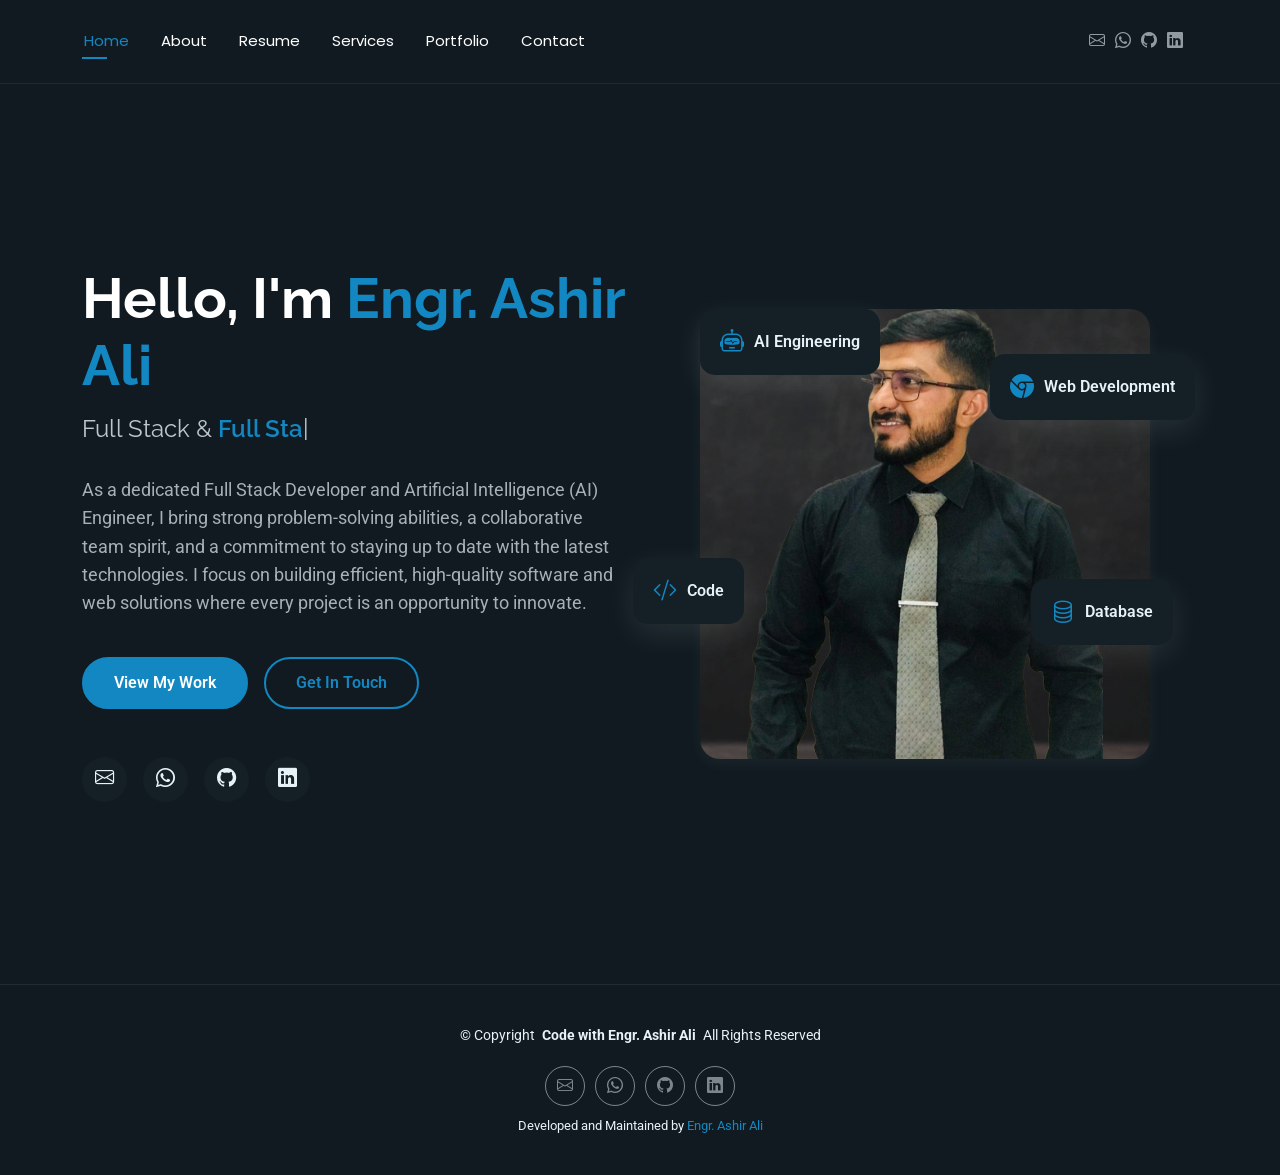
==== commit 82d3e51d: "Update whatsapp in index" ====
--- a/index.html
+++ b/index.html
@@ -71,7 +71,7 @@
 
       <div class="header-social-links">
         <a href="mailto:ashirbhalli482@gmail.com" target="_blank" class="email"><i class="bi bi-envelope"></i></a>
-        <a href="https://chat.whatsapp.com/+96878351693" target="_blank" class="phone"><i class="bi bi-whatsapp"></i></a>
+        <a href="https://wa.me/+926878351693" target="_blank" class="phone"><i class="bi bi-whatsapp"></i></a>
         <a href="https://github.com/ashirbhalli482-ops" target="_blank" rel="noopener noreferrer" class="github"><i class="bi bi-github"></i></a>
         <a href="https://www.linkedin.com/in/ashir-ali-4512831a4" target="_blank" rel="noopener noreferrer" class="linkedin"><i class="bi bi-linkedin"></i></a>
       </div>
@@ -102,7 +102,7 @@
               </div>
               <div class="social-links" data-aos="fade-up" data-aos-delay="600">
                 <a href="mailto:ashirbhalli482@gmail.com" target="_blank"><i class="bi bi-envelope"></i></a>
-                <a href="https://chat.whatsapp.com/+96878351693" target="_blank"><i class="bi bi-whatsapp"></i></a>
+                <a href="https://wa.me/+926878351693" target="_blank"><i class="bi bi-whatsapp"></i></a>
                 <a href="https://github.com/ashirbhalli482-ops" target="_blank" rel="noopener noreferrer"><i class="bi bi-github"></i></a>
                 <a href="https://www.linkedin.com/in/ashir-ali-4512831a4" target="_blank" rel="noopener noreferrer"><i class="bi bi-linkedin"></i></a>
               </div>
@@ -149,7 +149,7 @@
       </div>
       <div class="social-links d-flex justify-content-center">
         <a href="mailto:ashirbhalli482@gmail.com" target="_blank"><i class="bi bi-envelope"></i></a>
-        <a href="https://chat.whatsapp.com/+96878351693" target="_blank"><i class="bi bi-whatsapp"></i></a>
+        <a href="https://wa.me/+926878351693" target="_blank"><i class="bi bi-whatsapp"></i></a>
         <a href="https://github.com/ashirbhalli482-ops" target="_blank" rel="noopener noreferrer"><i class="bi bi-github"></i></a>
         <a href="https://www.linkedin.com/in/ashir-ali-4512831a4" target="_blank" rel="noopener noreferrer"><i class="bi bi-linkedin"></i></a>
       </div>
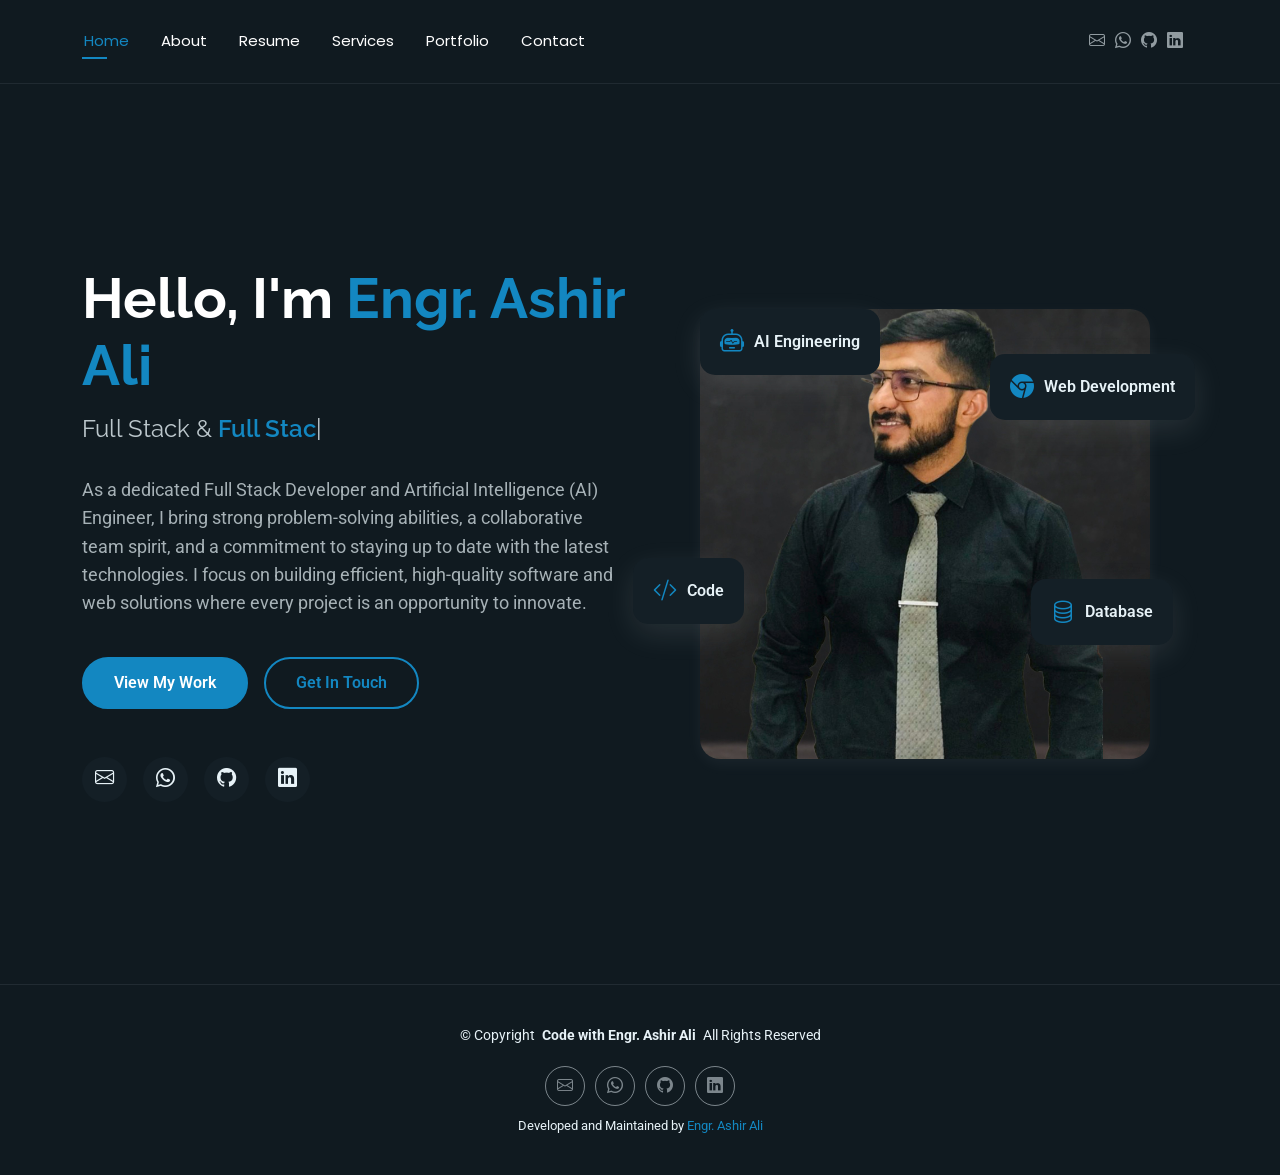
==== commit 4f4940ca: "Update whatsapp contact" ====
--- a/index.html
+++ b/index.html
@@ -71,7 +71,7 @@
 
       <div class="header-social-links">
         <a href="mailto:ashirbhalli482@gmail.com" target="_blank" class="email"><i class="bi bi-envelope"></i></a>
-        <a href="https://wa.me/+926878351693" target="_blank" class="phone"><i class="bi bi-whatsapp"></i></a>
+        <a href="https://wa.me/96878351693" target="_blank" class="phone"><i class="bi bi-whatsapp"></i></a>
         <a href="https://github.com/ashirbhalli482-ops" target="_blank" rel="noopener noreferrer" class="github"><i class="bi bi-github"></i></a>
         <a href="https://www.linkedin.com/in/ashir-ali-4512831a4" target="_blank" rel="noopener noreferrer" class="linkedin"><i class="bi bi-linkedin"></i></a>
       </div>
@@ -102,7 +102,7 @@
               </div>
               <div class="social-links" data-aos="fade-up" data-aos-delay="600">
                 <a href="mailto:ashirbhalli482@gmail.com" target="_blank"><i class="bi bi-envelope"></i></a>
-                <a href="https://wa.me/+926878351693" target="_blank"><i class="bi bi-whatsapp"></i></a>
+                <a href="https://wa.me/96878351693" target="_blank"><i class="bi bi-whatsapp"></i></a>
                 <a href="https://github.com/ashirbhalli482-ops" target="_blank" rel="noopener noreferrer"><i class="bi bi-github"></i></a>
                 <a href="https://www.linkedin.com/in/ashir-ali-4512831a4" target="_blank" rel="noopener noreferrer"><i class="bi bi-linkedin"></i></a>
               </div>
@@ -149,7 +149,7 @@
       </div>
       <div class="social-links d-flex justify-content-center">
         <a href="mailto:ashirbhalli482@gmail.com" target="_blank"><i class="bi bi-envelope"></i></a>
-        <a href="https://wa.me/+926878351693" target="_blank"><i class="bi bi-whatsapp"></i></a>
+        <a href="https://wa.me/96878351693" target="_blank"><i class="bi bi-whatsapp"></i></a>
         <a href="https://github.com/ashirbhalli482-ops" target="_blank" rel="noopener noreferrer"><i class="bi bi-github"></i></a>
         <a href="https://www.linkedin.com/in/ashir-ali-4512831a4" target="_blank" rel="noopener noreferrer"><i class="bi bi-linkedin"></i></a>
       </div>
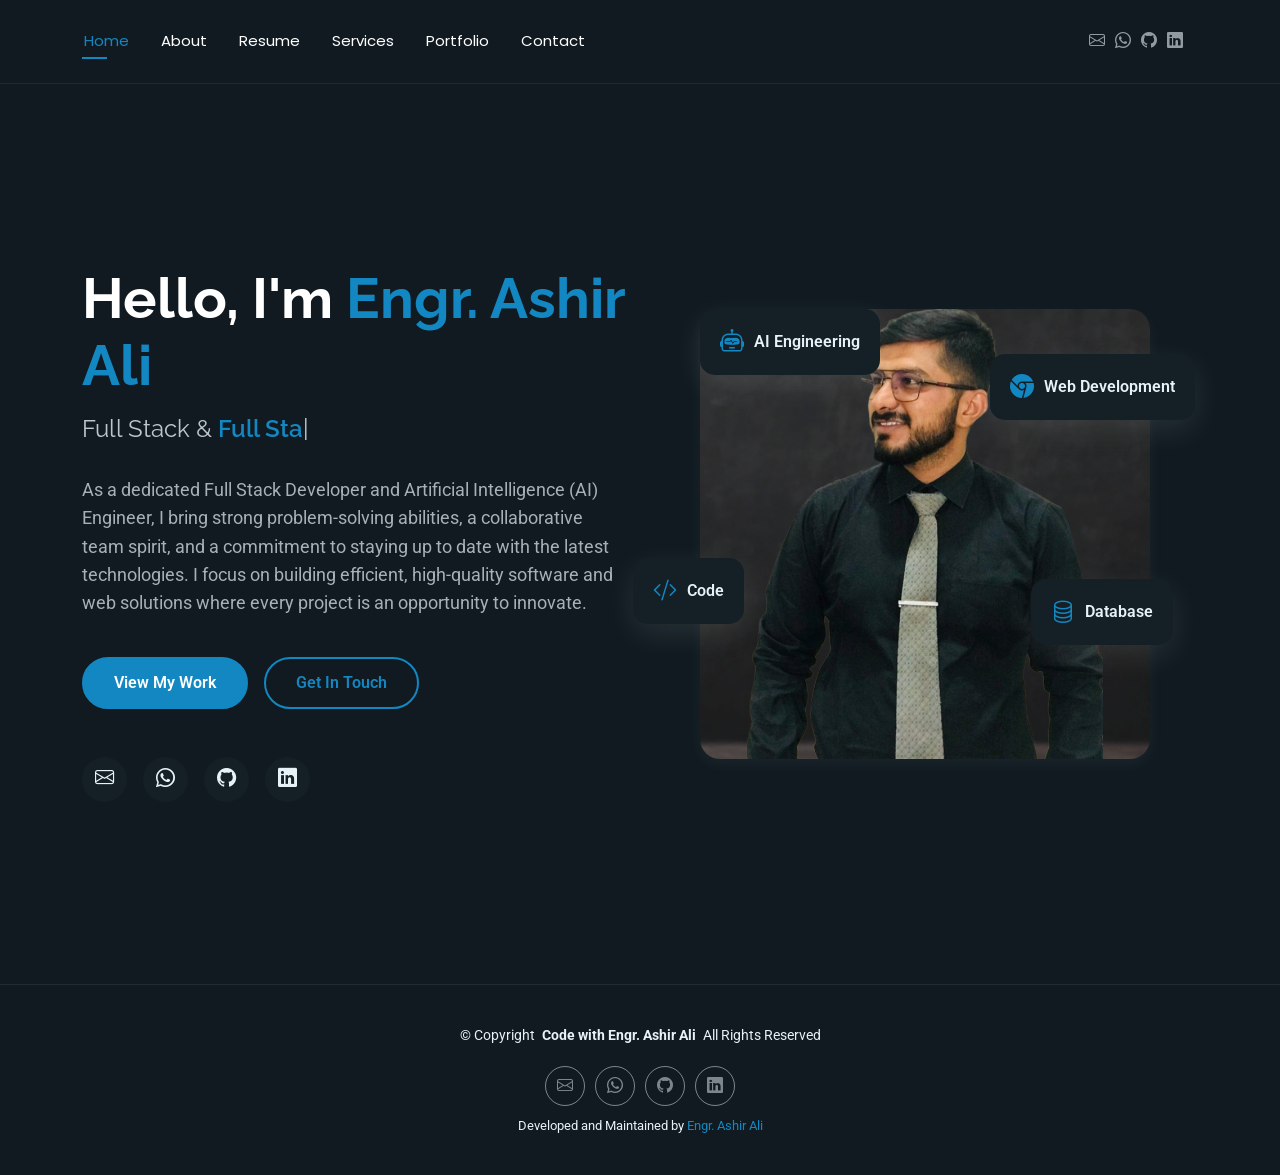
==== commit 1eb1fea4: "Update whatsapp contact for direct chat" ====
--- a/index.html
+++ b/index.html
@@ -71,7 +71,7 @@
 
       <div class="header-social-links">
         <a href="mailto:ashirbhalli482@gmail.com" target="_blank" class="email"><i class="bi bi-envelope"></i></a>
-        <a href="https://wa.me/96878351693" target="_blank" class="phone"><i class="bi bi-whatsapp"></i></a>
+        <a href="https://wa.me/+96878351693" target="_blank" class="phone"><i class="bi bi-whatsapp"></i></a>
         <a href="https://github.com/ashirbhalli482-ops" target="_blank" rel="noopener noreferrer" class="github"><i class="bi bi-github"></i></a>
         <a href="https://www.linkedin.com/in/ashir-ali-4512831a4" target="_blank" rel="noopener noreferrer" class="linkedin"><i class="bi bi-linkedin"></i></a>
       </div>
@@ -102,7 +102,7 @@
               </div>
               <div class="social-links" data-aos="fade-up" data-aos-delay="600">
                 <a href="mailto:ashirbhalli482@gmail.com" target="_blank"><i class="bi bi-envelope"></i></a>
-                <a href="https://wa.me/96878351693" target="_blank"><i class="bi bi-whatsapp"></i></a>
+                <a href="https://wa.me/+96878351693" target="_blank"><i class="bi bi-whatsapp"></i></a>
                 <a href="https://github.com/ashirbhalli482-ops" target="_blank" rel="noopener noreferrer"><i class="bi bi-github"></i></a>
                 <a href="https://www.linkedin.com/in/ashir-ali-4512831a4" target="_blank" rel="noopener noreferrer"><i class="bi bi-linkedin"></i></a>
               </div>
@@ -149,7 +149,7 @@
       </div>
       <div class="social-links d-flex justify-content-center">
         <a href="mailto:ashirbhalli482@gmail.com" target="_blank"><i class="bi bi-envelope"></i></a>
-        <a href="https://wa.me/96878351693" target="_blank"><i class="bi bi-whatsapp"></i></a>
+        <a href="https://wa.me/+96878351693" target="_blank"><i class="bi bi-whatsapp"></i></a>
         <a href="https://github.com/ashirbhalli482-ops" target="_blank" rel="noopener noreferrer"><i class="bi bi-github"></i></a>
         <a href="https://www.linkedin.com/in/ashir-ali-4512831a4" target="_blank" rel="noopener noreferrer"><i class="bi bi-linkedin"></i></a>
       </div>
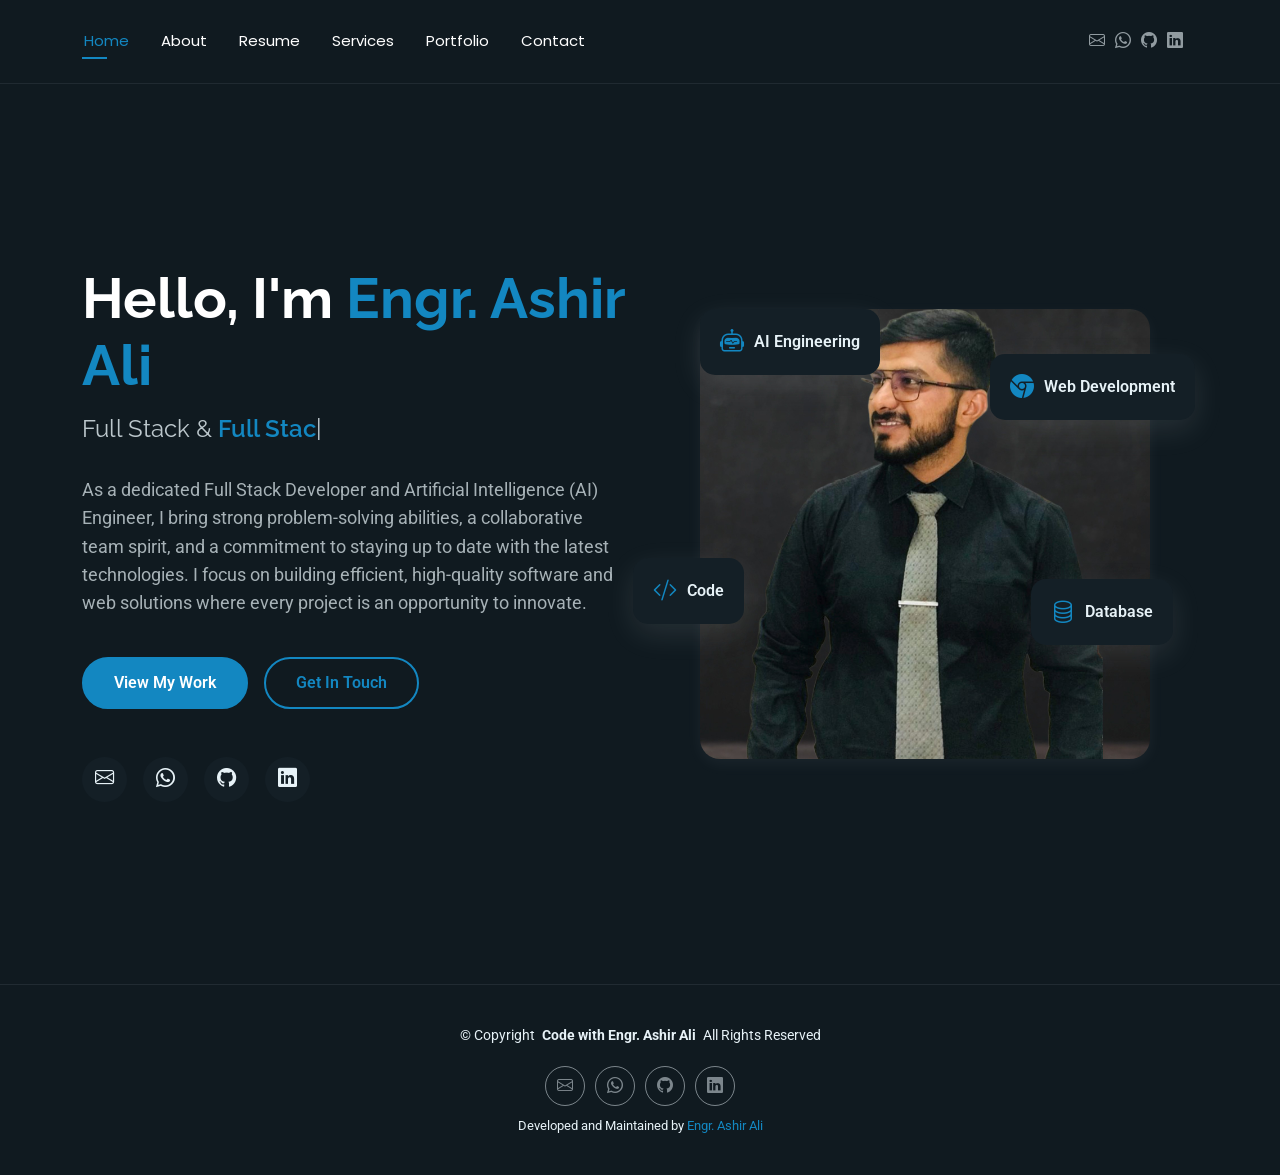
==== commit 682a9ce3: "Update whatsapp contact for direct chat with api" ====
--- a/index.html
+++ b/index.html
@@ -71,7 +71,7 @@
 
       <div class="header-social-links">
         <a href="mailto:ashirbhalli482@gmail.com" target="_blank" class="email"><i class="bi bi-envelope"></i></a>
-        <a href="https://wa.me/+96878351693" target="_blank" class="phone"><i class="bi bi-whatsapp"></i></a>
+        <a href="https://api.whatsapp.com/send?phone=96878351693" target="_blank" class="phone"><i class="bi bi-whatsapp"></i></a>
         <a href="https://github.com/ashirbhalli482-ops" target="_blank" rel="noopener noreferrer" class="github"><i class="bi bi-github"></i></a>
         <a href="https://www.linkedin.com/in/ashir-ali-4512831a4" target="_blank" rel="noopener noreferrer" class="linkedin"><i class="bi bi-linkedin"></i></a>
       </div>
@@ -102,7 +102,7 @@
               </div>
               <div class="social-links" data-aos="fade-up" data-aos-delay="600">
                 <a href="mailto:ashirbhalli482@gmail.com" target="_blank"><i class="bi bi-envelope"></i></a>
-                <a href="https://wa.me/+96878351693" target="_blank"><i class="bi bi-whatsapp"></i></a>
+                <a href="https://api.whatsapp.com/send?phone=96878351693" target="_blank"><i class="bi bi-whatsapp"></i></a>
                 <a href="https://github.com/ashirbhalli482-ops" target="_blank" rel="noopener noreferrer"><i class="bi bi-github"></i></a>
                 <a href="https://www.linkedin.com/in/ashir-ali-4512831a4" target="_blank" rel="noopener noreferrer"><i class="bi bi-linkedin"></i></a>
               </div>
@@ -149,7 +149,7 @@
       </div>
       <div class="social-links d-flex justify-content-center">
         <a href="mailto:ashirbhalli482@gmail.com" target="_blank"><i class="bi bi-envelope"></i></a>
-        <a href="https://wa.me/+96878351693" target="_blank"><i class="bi bi-whatsapp"></i></a>
+        <a href="https://api.whatsapp.com/send?phone=96878351693" target="_blank"><i class="bi bi-whatsapp"></i></a>
         <a href="https://github.com/ashirbhalli482-ops" target="_blank" rel="noopener noreferrer"><i class="bi bi-github"></i></a>
         <a href="https://www.linkedin.com/in/ashir-ali-4512831a4" target="_blank" rel="noopener noreferrer"><i class="bi bi-linkedin"></i></a>
       </div>
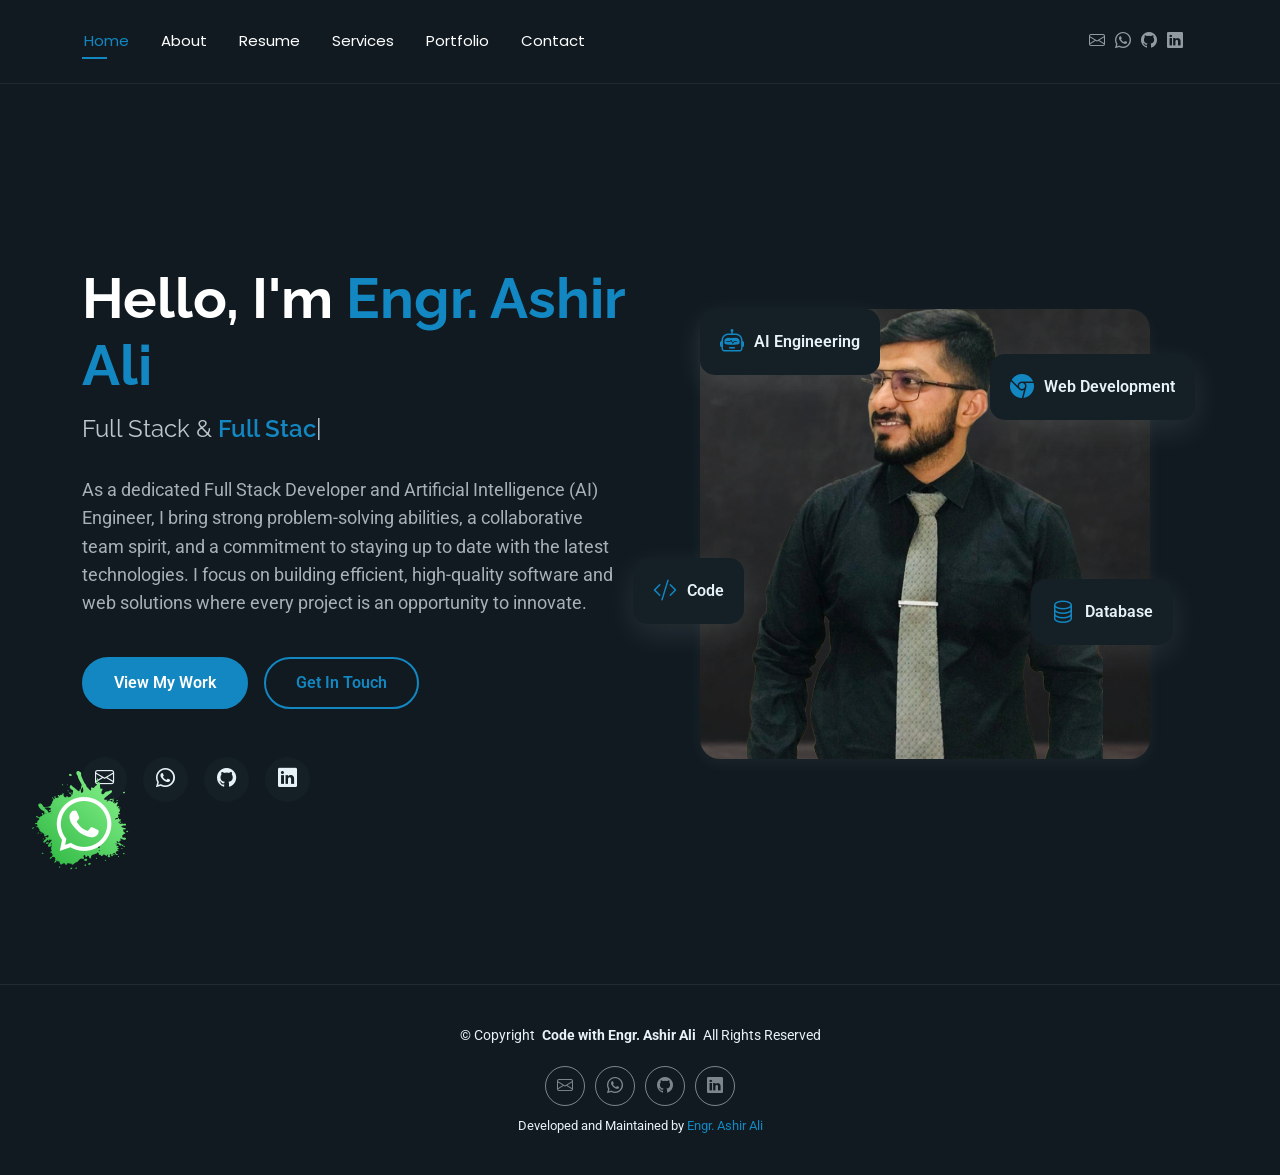
==== commit 20a6a0c3: "Add whatsapp Icon on web" ====
--- a/index.html
+++ b/index.html
@@ -167,6 +167,13 @@
   <!-- Preloader -->
   <div id="preloader"></div>
 
+  <!-- WhatsApp Button -->
+  <div class="whatsapp-button">
+    <a href="https://api.whatsapp.com/send?phone=96878351693" target="_blank">
+       <img src="assets/img/whatsapp.png" alt="WhatsApp" class="whatsapp-button-image">
+    </a>
+  </div>
+
   <!-- Vendor JS Files -->
   <script src="assets/vendor/bootstrap/js/bootstrap.bundle.min.js"></script>
   <script src="assets/vendor/php-email-form/validate.js"></script>
--- a/assets/css/main.css
+++ b/assets/css/main.css
@@ -2809,6 +2809,13 @@
   .contact .contact-form h3 {
     font-size: 1.75rem;
   }
+  .whatsapp-button-image{
+    max-width: 80px;
+  }
+  .whatsapp-button {
+    bottom: 10px; 
+    left: 10px;  
+  }
 }
 
 .contact .contact-form p {
@@ -2860,4 +2867,44 @@
 --------------------------------------------------------------*/
 .starter-section {
   display: block;
+}
+
+.whatsapp-button {
+  position: fixed;
+  bottom: 20px; 
+  left: 20px; 
+  z-index: 1;
+  /* box-shadow: 0 0 10px rgba(0, 0, 0, 0.2);
+  border-radius: 50%; */
+}
+/* .whatsapp-button-image{
+  max-width: 40px;
+} */
+
+.whatsapp-button-image{
+  max-width: 120px;
+  animation: whatsapp-float 1s ease-in-out infinite;
+}
+
+@keyframes whatsapp-float {
+  0% {
+    transform: translateY(0);
+  }
+  50% {
+    transform: translateY(-6px);
+  }
+  100% {
+    transform: translateY(0);
+  }
+}
+
+
+@media (max-width: 430px) {
+  .whatsapp-button-image{
+    max-width: 85px;
+  }
+  .whatsapp-button {
+    bottom: 10px; 
+    left: 10px;  
+  }
 }
